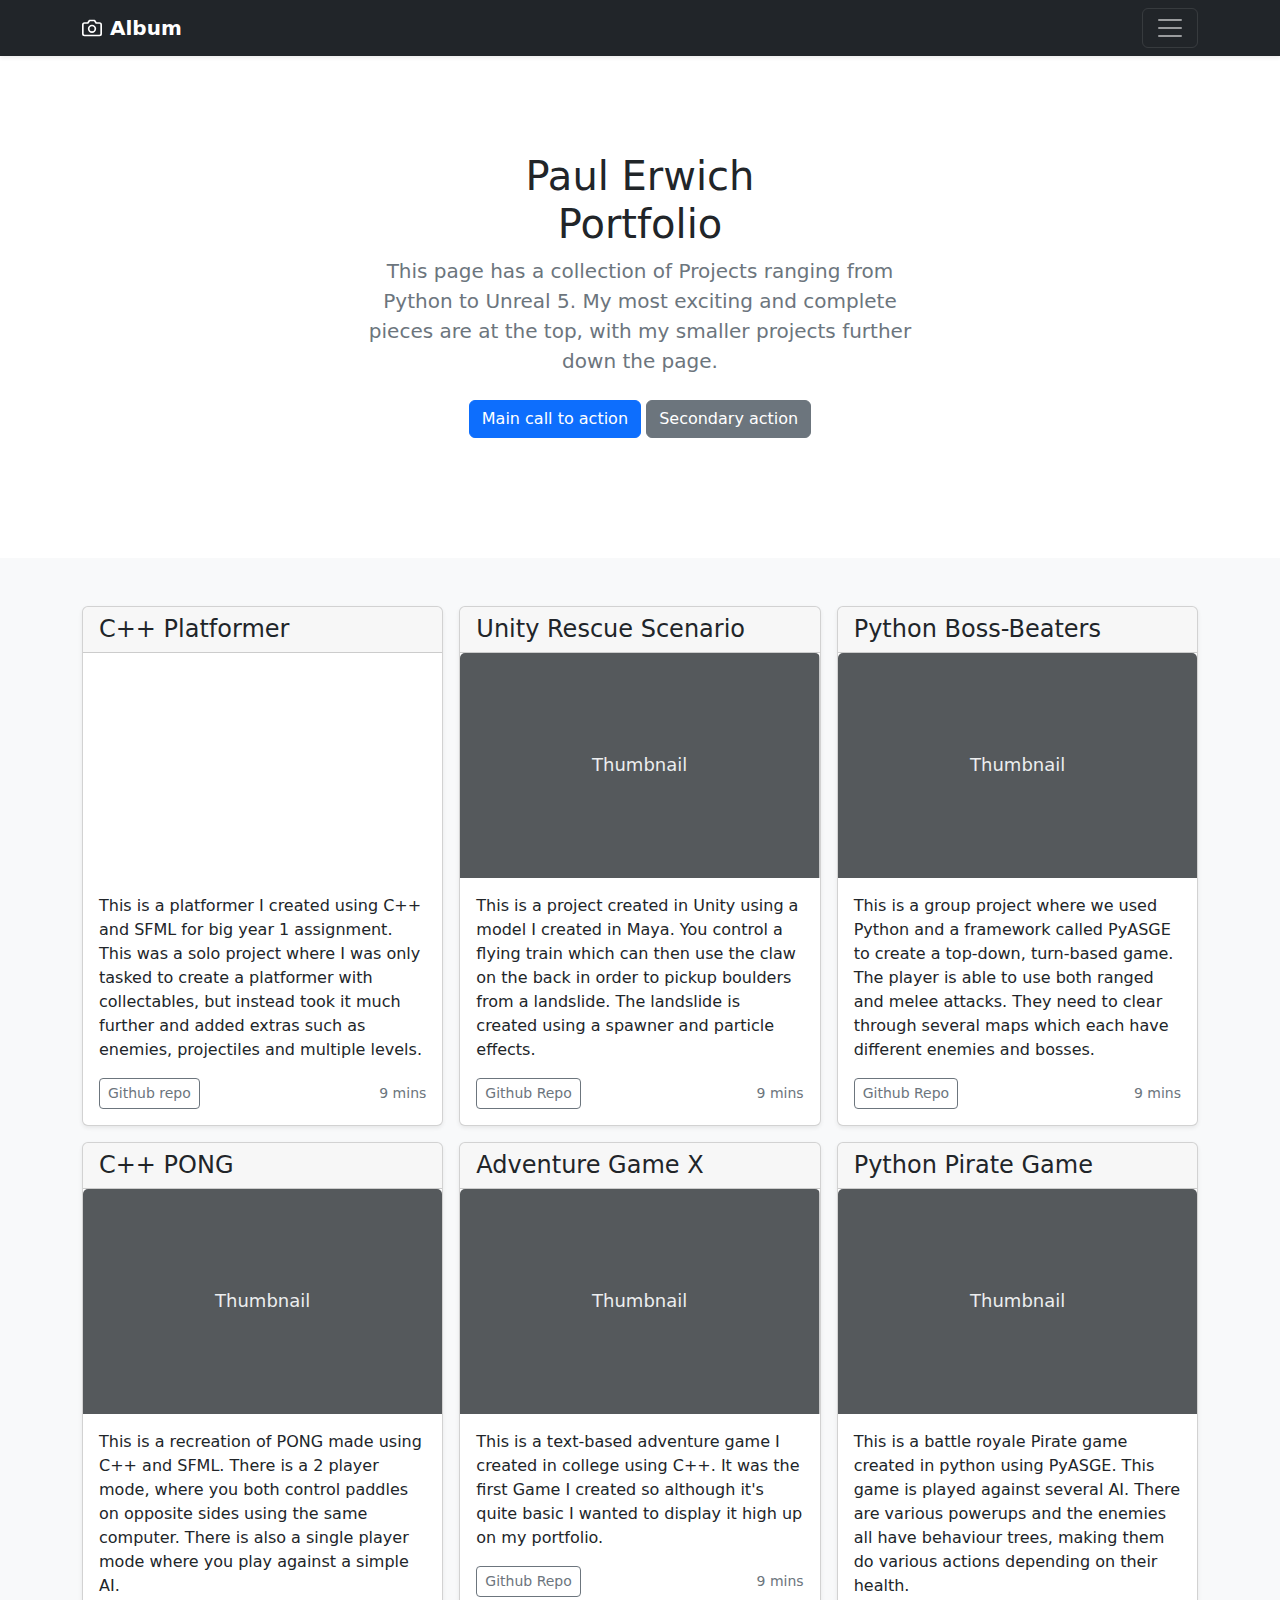
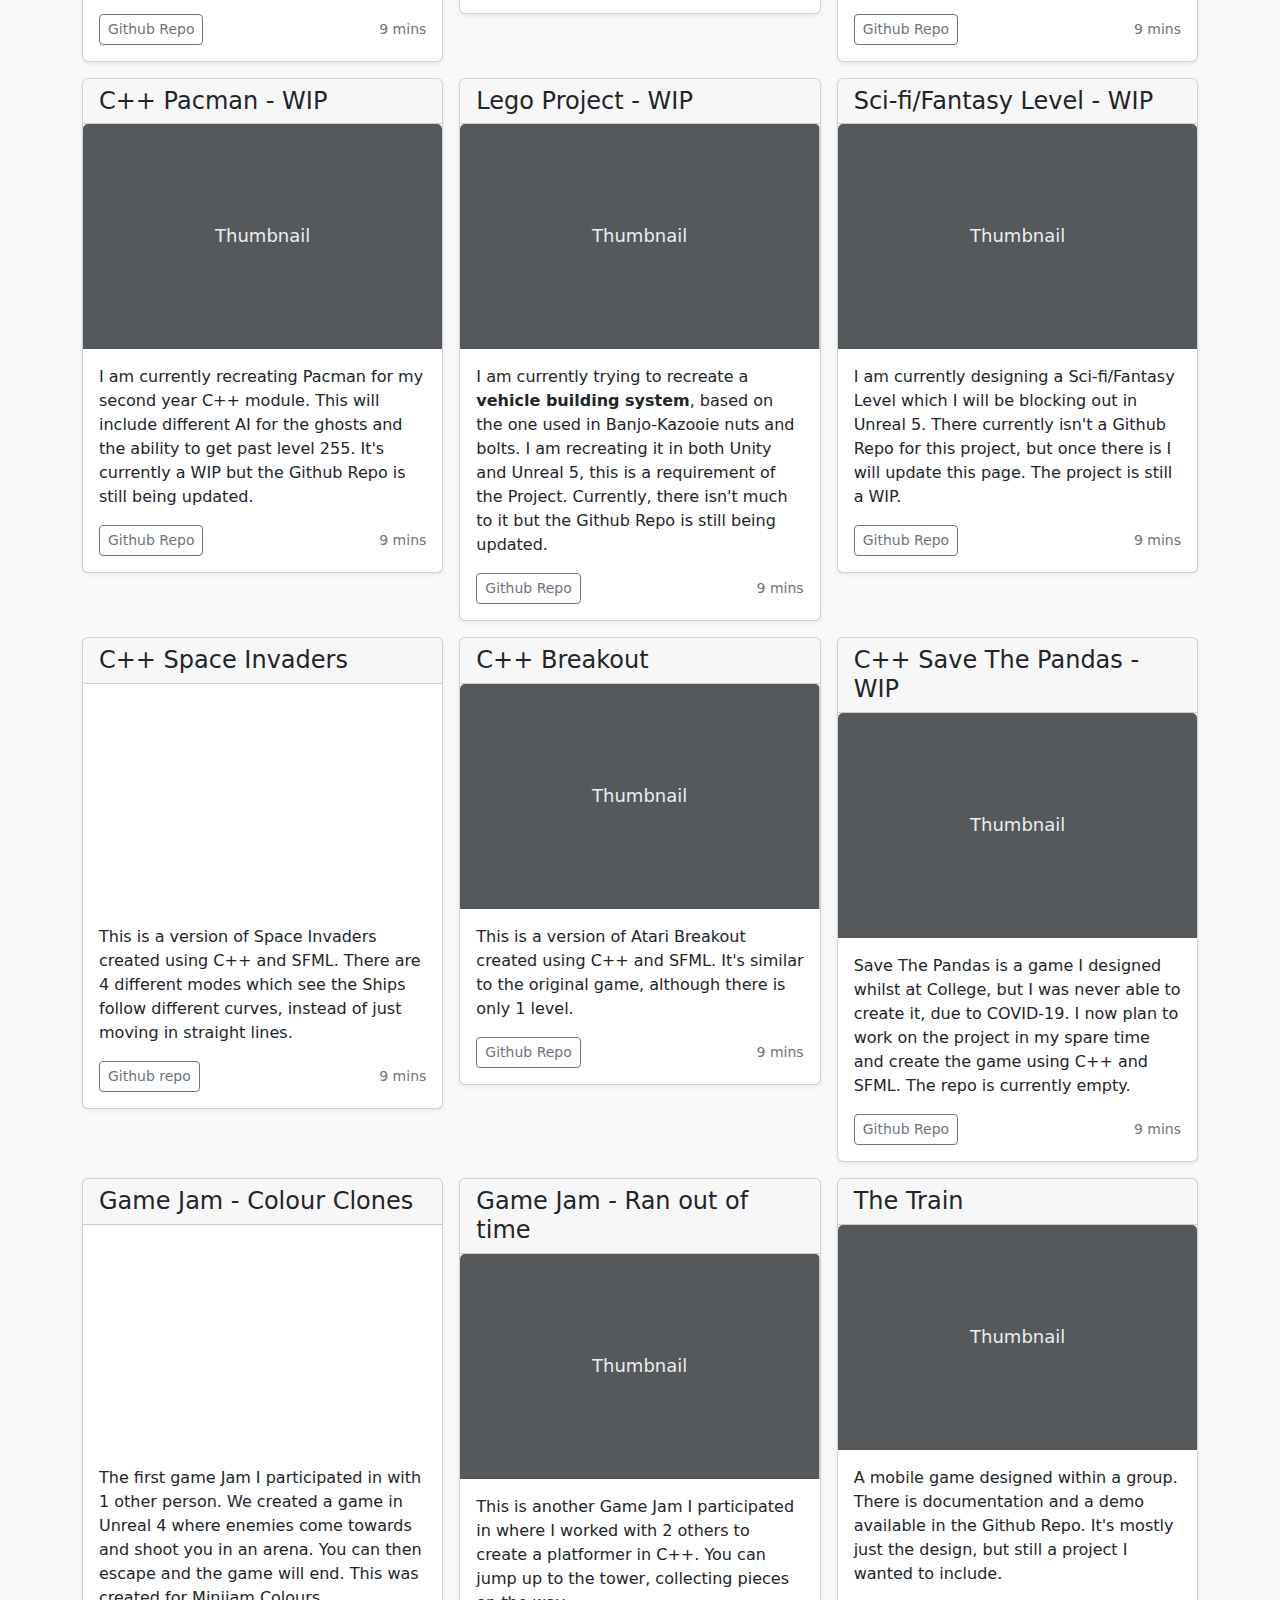
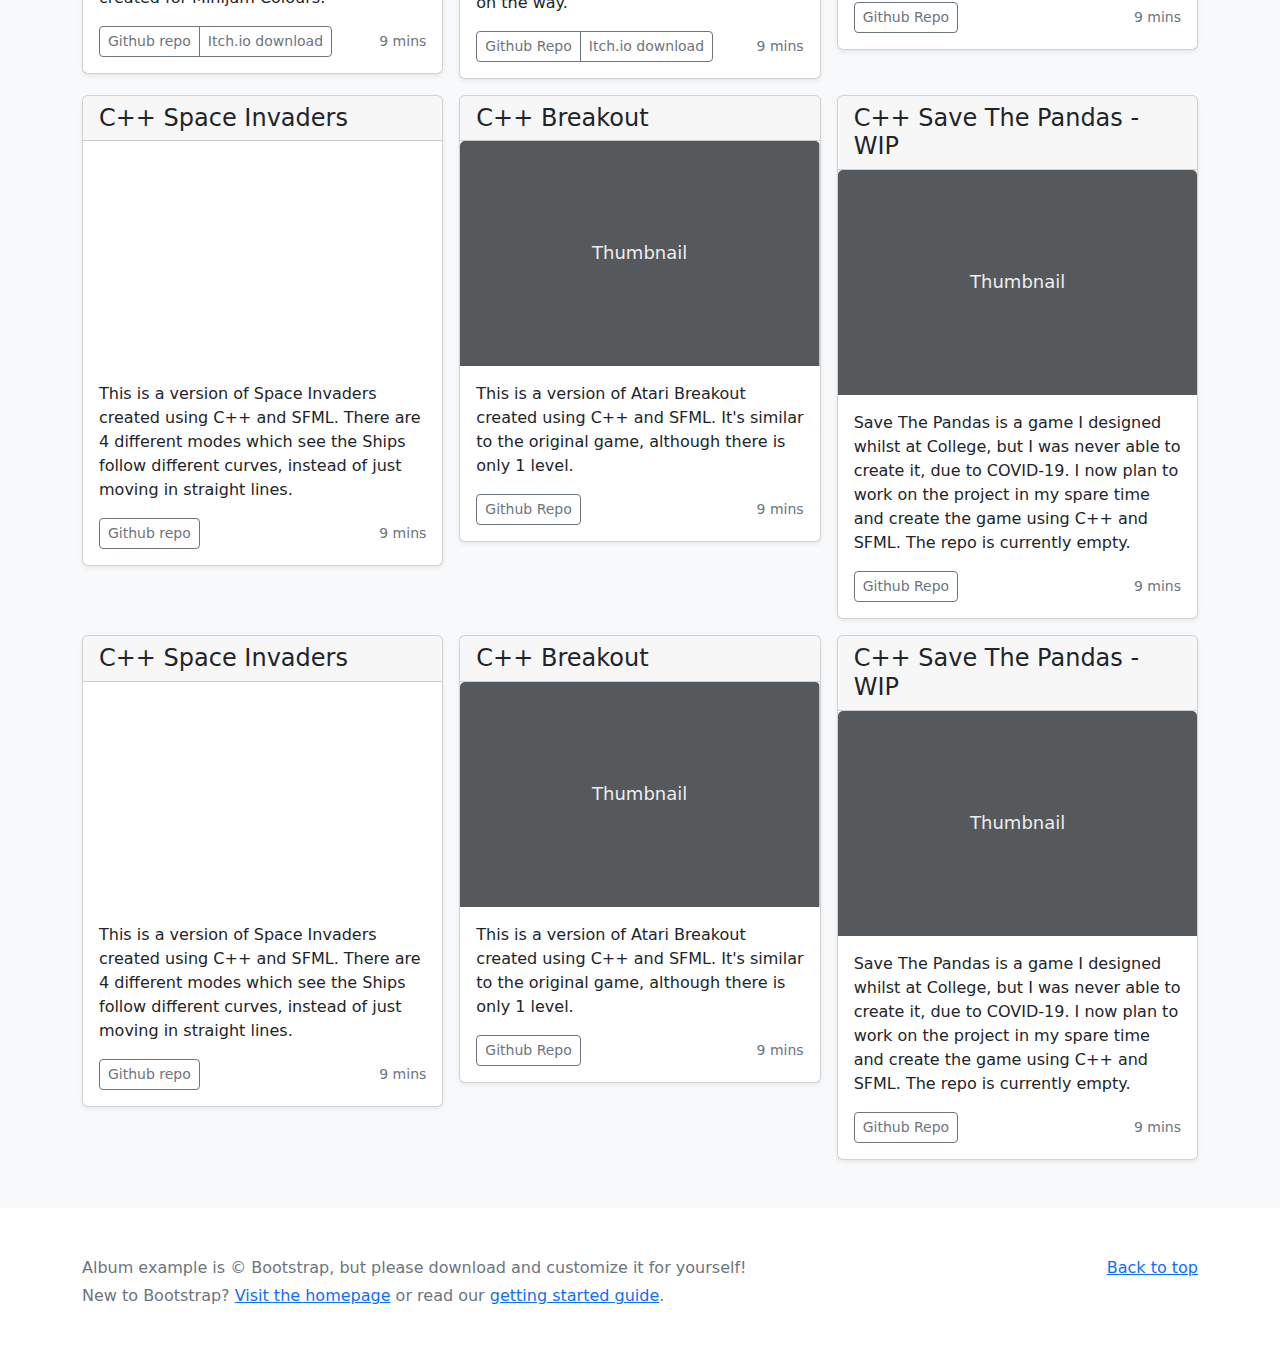
==== index.html @ f7e5f098 "few changes" ====
<!doctype html>
<html lang="en">
  <head>
    <meta charset="utf-8">
    <meta name="viewport" content="width=device-width, initial-scale=1">
    <meta name="description" content="">
    <meta name="author" content="Mark Otto, Jacob Thornton, and Bootstrap contributors">
    <meta name="generator" content="Hugo 0.104.2">
    <title>Album example · Bootstrap v5.2</title>

    <link rel="canonical" href="https://getbootstrap.com/docs/5.2/examples/album/">

    

    

<link href="assets/dist/css/bootstrap.min.css" rel="stylesheet">

    <style>
      .bd-placeholder-img {
        font-size: 1.125rem;
        text-anchor: middle;
        -webkit-user-select: none;
        -moz-user-select: none;
        user-select: none;
      }

      @media (min-width: 768px) {
        .bd-placeholder-img-lg {
          font-size: 3.5rem;
        }
      }

      .b-example-divider {
        height: 3rem;
        background-color: rgba(0, 0, 0, .1);
        border: solid rgba(0, 0, 0, .15);
        border-width: 1px 0;
        box-shadow: inset 0 .5em 1.5em rgba(0, 0, 0, .1), inset 0 .125em .5em rgba(0, 0, 0, .15);
      }

      .b-example-vr {
        flex-shrink: 0;
        width: 1.5rem;
        height: 100vh;
      }

      .bi {
        vertical-align: -.125em;
        fill: currentColor;
      }

      .nav-scroller {
        position: relative;
        z-index: 2;
        height: 2.75rem;
        overflow-y: hidden;
      }

      .nav-scroller .nav {
        display: flex;
        flex-wrap: nowrap;
        padding-bottom: 1rem;
        margin-top: -1px;
        overflow-x: auto;
        text-align: center;
        white-space: nowrap;
        -webkit-overflow-scrolling: touch;
      }
    </style>

    
  </head>
  <body>
    
<header>
  <div class="collapse bg-dark" id="navbarHeader">
    <div class="container">
      <div class="row">
        <div class="col-sm-8 col-md-7 py-4">
          <h4 class="text-white">About</h4>
          <p class="text-muted">Add some information about the album below, the author, or any other background context. Make it a few sentences long so folks can pick up some informative tidbits. Then, link them off to some social networking sites or contact information.</p>
        </div>
        <div class="col-sm-4 offset-md-1 py-4">
          <h4 class="text-white">Contact</h4>
          <ul class="list-unstyled">
            <li><a href="#" class="text-white">Follow on Twitter</a></li>
            <li><a href="#" class="text-white">Like on Facebook</a></li>
            <li><a href="#" class="text-white">Email me</a></li>
          </ul>
        </div>
      </div>
    </div>
  </div>
  <div class="navbar navbar-dark bg-dark shadow-sm">
    <div class="container">
      <a href="#" class="navbar-brand d-flex align-items-center">
        <svg xmlns="http://www.w3.org/2000/svg" width="20" height="20" fill="none" stroke="currentColor" stroke-linecap="round" stroke-linejoin="round" stroke-width="2" aria-hidden="true" class="me-2" viewBox="0 0 24 24"><path d="M23 19a2 2 0 0 1-2 2H3a2 2 0 0 1-2-2V8a2 2 0 0 1 2-2h4l2-3h6l2 3h4a2 2 0 0 1 2 2z"/><circle cx="12" cy="13" r="4"/></svg>
        <strong>Album</strong>
      </a>
      <button class="navbar-toggler" type="button" data-bs-toggle="collapse" data-bs-target="#navbarHeader" aria-controls="navbarHeader" aria-expanded="false" aria-label="Toggle navigation">
        <span class="navbar-toggler-icon"></span>
      </button>
    </div>
  </div>
</header>

<main>

  <section class="py-5 text-center container">
    <div class="row py-lg-5">
      <div class="col-lg-6 col-md-8 mx-auto">
        <h1 class="fw-light">Paul Erwich<br>Portfolio</h1>
        <p class="lead text-muted">This page has a collection of Projects ranging from Python to Unreal 5. My most exciting and complete pieces are at the top, with
        my smaller projects further down the page.</p>
        <p>
          <a href="#" class="btn btn-primary my-2">Main call to action</a>
          <a href="#" class="btn btn-secondary my-2">Secondary action</a>
        </p>
      </div>
    </div>
  </section>

  <div class="album py-5 bg-light">
    <div class="container">

      <div class="row row-cols-1 row-cols-sm-2 row-cols-md-3 g-3">
        <div class="col">
          <div class="card shadow-sm">
            <h4 class="card-header">C++ Platformer</h4>
            <iframe width="100%" height="225" src="https://www.youtube.com/embed/55ntpxa08NM" allow="accelerometer; autoplay; encrypted-media; gyroscope; picture-in-picture" allowfullscreen></iframe>
            <!--<svg class="bd-placeholder-img card-img-top" width="100%" height="225" xmlns="http://www.w3.org/2000/svg" role="img" aria-label="Placeholder: Thumbnail" preserveAspectRatio="xMidYMid slice" focusable="false"><title>Placeholder</title><rect width="100%" height="100%" fill="#55595c"/><text x="50%" y="50%" fill="#eceeef" dy=".3em">Thumbnail</text></svg>-->

            <div class="card-body">

              <p class="card-text">This is a platformer I created using C++ and SFML for big year 1 assignment. This was a solo project where I was only tasked to create a platformer with collectables, but instead took it much further and
              added extras such as enemies, projectiles and multiple levels.</p>
              <div class="d-flex justify-content-between align-items-center">
                <div class="btn-group">
                  <button type="button" onclick="window.open('https://github.com/UWEGames-GiC/platformer-21-22-PaulErwich')"
                          class="btn btn-sm btn-outline-secondary">Github repo</button>
                  <!--<button type="button" class="btn btn-sm btn-outline-secondary"></button>-->
                </div>
                <small class="text-muted">9 mins</small>
              </div>
            </div>
          </div>
        </div>
        <div class="col">
          <div class="card shadow-sm">
            <h4 class="card-header">Unity Rescue Scenario</h4>
            <svg class="bd-placeholder-img card-img-top" width="100%" height="225" xmlns="http://www.w3.org/2000/svg" role="img" aria-label="Placeholder: Thumbnail" preserveAspectRatio="xMidYMid slice" focusable="false"><title>Placeholder</title><rect width="100%" height="100%" fill="#55595c"/><text x="50%" y="50%" fill="#eceeef" dy=".3em">Thumbnail</text></svg>

            <div class="card-body">
              <p class="card-text">This is a project created in Unity using a model I created in Maya. You control a flying train which can then
              use the claw on the back in order to pickup boulders from a landslide. The landslide is created using a spawner and particle effects.</p>
              <div class="d-flex justify-content-between align-items-center">
                <div class="btn-group">
                  <button type="button" onclick="window.open('https://github.com/PaulErwich/3d_env_game')"
                          class="btn btn-sm btn-outline-secondary">Github Repo</button>
                </div>
                <small class="text-muted">9 mins</small>
              </div>
            </div>
          </div>
        </div>
        <div class="col">
          <div class="card shadow-sm">
            <h4 class="card-header">Python Boss-Beaters</h4>
            <svg class="bd-placeholder-img card-img-top" width="100%" height="225" xmlns="http://www.w3.org/2000/svg" role="img" aria-label="Placeholder: Thumbnail" preserveAspectRatio="xMidYMid slice" focusable="false"><title>Placeholder</title><rect width="100%" height="100%" fill="#55595c"/><text x="50%" y="50%" fill="#eceeef" dy=".3em">Thumbnail</text></svg>

            <div class="card-body">
              <p class="card-text">This is a group project where we used Python and a framework called PyASGE to create a top-down, turn-based game.
              The player is able to use both ranged and melee attacks. They need to clear through several maps which each have different enemies and bosses.</p>
              <div class="d-flex justify-content-between align-items-center">
                <div class="btn-group">
                  <button type="button" onclick="window.open('https://github.com/LuryannC/Boss_Beater')"
                          class="btn btn-sm btn-outline-secondary">Github Repo</button>
                </div>
                <small class="text-muted">9 mins</small>
              </div>
            </div>
          </div>
        </div>

        <div class="col">
          <div class="card shadow-sm">
            <h4 class="card-header">C++ PONG</h4>
            <svg class="bd-placeholder-img card-img-top" width="100%" height="225" xmlns="http://www.w3.org/2000/svg" role="img" aria-label="Placeholder: Thumbnail" preserveAspectRatio="xMidYMid slice" focusable="false"><title>Placeholder</title><rect width="100%" height="100%" fill="#55595c"/><text x="50%" y="50%" fill="#eceeef" dy=".3em">Thumbnail</text></svg>

            <div class="card-body">
              <p class="card-text">This is a recreation of PONG made using C++ and SFML. There is a 2 player mode, where you both control paddles on opposite
              sides using the same computer. There is also a single player mode where you play against a simple AI.</p>
              <div class="d-flex justify-content-between align-items-center">
                <div class="btn-group">
                  <button type="button" onclick="window.open('https://github.com/UWEGames-GiC/pong-21-22-PaulErwich')"
                          class="btn btn-sm btn-outline-secondary">Github Repo</button>
                </div>
                <small class="text-muted">9 mins</small>
              </div>
            </div>
          </div>
        </div>
        <div class="col">
          <div class="card shadow-sm">
            <h4 class="card-header">Adventure Game X</h4>
            <svg class="bd-placeholder-img card-img-top" width="100%" height="225" xmlns="http://www.w3.org/2000/svg" role="img" aria-label="Placeholder: Thumbnail" preserveAspectRatio="xMidYMid slice" focusable="false"><title>Placeholder</title><rect width="100%" height="100%" fill="#55595c"/><text x="50%" y="50%" fill="#eceeef" dy=".3em">Thumbnail</text></svg>

            <div class="card-body">
              <p class="card-text">This is a text-based adventure game I created in college using C++. It was the first Game I created so although it's quite basic I wanted to
              display it high up on my portfolio.</p>
              <div class="d-flex justify-content-between align-items-center">
                <div class="btn-group">
                  <button type="button" onclick="window.open('https://github.com/PaulErwich/AdventureGameX')"
                          class="btn btn-sm btn-outline-secondary">Github Repo</button>
                </div>
                <small class="text-muted">9 mins</small>
              </div>
            </div>
          </div>
        </div>
        <div class="col">
          <div class="card shadow-sm">
            <h4 class="card-header">Python Pirate Game</h4>
            <svg class="bd-placeholder-img card-img-top" width="100%" height="225" xmlns="http://www.w3.org/2000/svg" role="img" aria-label="Placeholder: Thumbnail" preserveAspectRatio="xMidYMid slice" focusable="false"><title>Placeholder</title><rect width="100%" height="100%" fill="#55595c"/><text x="50%" y="50%" fill="#eceeef" dy=".3em">Thumbnail</text></svg>

            <div class="card-body">
              <p class="card-text">This is a battle royale Pirate game created in python using PyASGE. This game is played against several AI.
              There are various powerups and the enemies all have behaviour trees, making them do various actions depending on their health.</p>
              <div class="d-flex justify-content-between align-items-center">
                <div class="btn-group">
                  <button type="button" onclick="window.open('https://github.com/UWEGames-GT101/worksheet-3-PaulErwich')"
                          class="btn btn-sm btn-outline-secondary">Github Repo</button>
                </div>
                <small class="text-muted">9 mins</small>
              </div>
            </div>
          </div>
        </div>

        <div class="col">
          <div class="card shadow-sm">
            <h4 class="card-header">C++ Pacman - WIP</h4>
            <svg class="bd-placeholder-img card-img-top" width="100%" height="225" xmlns="http://www.w3.org/2000/svg" role="img" aria-label="Placeholder: Thumbnail" preserveAspectRatio="xMidYMid slice" focusable="false"><title>Placeholder</title><rect width="100%" height="100%" fill="#55595c"/><text x="50%" y="50%" fill="#eceeef" dy=".3em">Thumbnail</text></svg>

            <div class="card-body">
              <p class="card-text">I am currently recreating Pacman for my second year C++ module. This will include different AI for the ghosts
                and the ability to get past level 255. It's currently a WIP but the Github Repo is still being updated.</p>
              <div class="d-flex justify-content-between align-items-center">
                <div class="btn-group">
                  <button type="button" onclick="window.open('https://github.com/UWEGames-GiC2/mgic-pacman-22-23-PaulErwich')"
                          class="btn btn-sm btn-outline-secondary">Github Repo</button>
                </div>
                <small class="text-muted">9 mins</small>
              </div>
            </div>
          </div>
        </div>
        <div class="col">
          <div class="card shadow-sm">
            <h4 class="card-header">Lego Project - WIP</h4>
            <svg class="bd-placeholder-img card-img-top" width="100%" height="225" xmlns="http://www.w3.org/2000/svg" role="img" aria-label="Placeholder: Thumbnail" preserveAspectRatio="xMidYMid slice" focusable="false"><title>Placeholder</title><rect width="100%" height="100%" fill="#55595c"/><text x="50%" y="50%" fill="#eceeef" dy=".3em">Thumbnail</text></svg>

            <div class="card-body">
              <p class="card-text">I am currently trying to recreate a <b>vehicle building system</b>, based on the one used in Banjo-Kazooie nuts and bolts.
              I am recreating it in both Unity and Unreal 5, this is a requirement of the Project. Currently, there isn't much to it but the Github Repo is
              still being updated.</p>
              <div class="d-flex justify-content-between align-items-center">
                <div class="btn-group">
                  <button type="button" onclick="window.open('https://github.com/PaulErwich/LegoProject')"
                          class="btn btn-sm btn-outline-secondary">Github Repo</button>
                </div>
                <small class="text-muted">9 mins</small>
              </div>
            </div>
          </div>
        </div>
        <div class="col">
          <div class="card shadow-sm">
            <h4 class="card-header">Sci-fi/Fantasy Level - WIP</h4>
            <svg class="bd-placeholder-img card-img-top" width="100%" height="225" xmlns="http://www.w3.org/2000/svg" role="img" aria-label="Placeholder: Thumbnail" preserveAspectRatio="xMidYMid slice" focusable="false"><title>Placeholder</title><rect width="100%" height="100%" fill="#55595c"/><text x="50%" y="50%" fill="#eceeef" dy=".3em">Thumbnail</text></svg>

            <div class="card-body">
              <p class="card-text">I am currently designing a Sci-fi/Fantasy Level which I will be blocking out in Unreal 5. There currently isn't a
              Github Repo for this project, but once there is I will update this page. The project is still a WIP.</p>
              <div class="d-flex justify-content-between align-items-center">
                <div class="btn-group">
                  <button type="button" onclick="window.open()"
                          class="btn btn-sm btn-outline-secondary">Github Repo</button>
                </div>
                <small class="text-muted">9 mins</small>
              </div>
            </div>
          </div>
        </div>
        <div class="col">
          <div class="card shadow-sm">
            <h4 class="card-header">C++ Space Invaders</h4>
            <iframe width="100%" height="225" src="https://www.youtube.com/embed/55ntpxa08NM" allow="accelerometer; autoplay; encrypted-media; gyroscope; picture-in-picture" allowfullscreen></iframe>
            <!--<svg class="bd-placeholder-img card-img-top" width="100%" height="225" xmlns="http://www.w3.org/2000/svg" role="img" aria-label="Placeholder: Thumbnail" preserveAspectRatio="xMidYMid slice" focusable="false"><title>Placeholder</title><rect width="100%" height="100%" fill="#55595c"/><text x="50%" y="50%" fill="#eceeef" dy=".3em">Thumbnail</text></svg>-->

            <div class="card-body">
              <p class="card-text">This is a version of Space Invaders created using C++ and SFML. There are 4 different modes which see the Ships
              follow different curves, instead of just moving in straight lines.</p>
              <div class="d-flex justify-content-between align-items-center">
                <div class="btn-group">
                  <button type="button" onclick="window.open('https://github.com/UWEGames-GiC/space-invaders-21-22-PaulErwich')"
                          class="btn btn-sm btn-outline-secondary">Github repo</button>
                  <!--<button type="button" class="btn btn-sm btn-outline-secondary"></button>-->
                </div>
                <small class="text-muted">9 mins</small>
              </div>
            </div>
          </div>
        </div>
        <div class="col">
          <div class="card shadow-sm">
            <h4 class="card-header">C++ Breakout</h4>
            <svg class="bd-placeholder-img card-img-top" width="100%" height="225" xmlns="http://www.w3.org/2000/svg" role="img" aria-label="Placeholder: Thumbnail" preserveAspectRatio="xMidYMid slice" focusable="false"><title>Placeholder</title><rect width="100%" height="100%" fill="#55595c"/><text x="50%" y="50%" fill="#eceeef" dy=".3em">Thumbnail</text></svg>

            <div class="card-body">
              <p class="card-text">This is a version of Atari Breakout created using C++ and SFML. It's similar to the original game, although there
              is only 1 level.</p>
              <div class="d-flex justify-content-between align-items-center">
                <div class="btn-group">
                  <button type="button" onclick="window.open('https://github.com/UWEGames-GiC/breakout-21-22-PaulErwich')"
                          class="btn btn-sm btn-outline-secondary">Github Repo</button>
                </div>
                <small class="text-muted">9 mins</small>
              </div>
            </div>
          </div>
        </div>
        <div class="col">
          <div class="card shadow-sm">
            <h4 class="card-header">C++ Save The Pandas - WIP</h4>
            <svg class="bd-placeholder-img card-img-top" width="100%" height="225" xmlns="http://www.w3.org/2000/svg" role="img" aria-label="Placeholder: Thumbnail" preserveAspectRatio="xMidYMid slice" focusable="false"><title>Placeholder</title><rect width="100%" height="100%" fill="#55595c"/><text x="50%" y="50%" fill="#eceeef" dy=".3em">Thumbnail</text></svg>

            <div class="card-body">
              <p class="card-text">Save The Pandas is a game I designed whilst at College, but I was never able to create it, due to COVID-19.
              I now plan to work on the project in my spare time and create the game using C++ and SFML. The repo is currently empty.</p>
              <div class="d-flex justify-content-between align-items-center">
                <div class="btn-group">
                  <button type="button" onclick="window.open('https://github.com/PaulErwich/Save-The-Pandas')"
                          class="btn btn-sm btn-outline-secondary">Github Repo</button>
                </div>
                <small class="text-muted">9 mins</small>
              </div>
            </div>
          </div>
        </div>

        <div class="col">
          <div class="card shadow-sm">
            <h4 class="card-header">Game Jam - Colour Clones</h4>
            <iframe width="100%" height="225" src="https://www.youtube.com/embed/55ntpxa08NM" allow="accelerometer; autoplay; encrypted-media; gyroscope; picture-in-picture" allowfullscreen></iframe>
            <!--<svg class="bd-placeholder-img card-img-top" width="100%" height="225" xmlns="http://www.w3.org/2000/svg" role="img" aria-label="Placeholder: Thumbnail" preserveAspectRatio="xMidYMid slice" focusable="false"><title>Placeholder</title><rect width="100%" height="100%" fill="#55595c"/><text x="50%" y="50%" fill="#eceeef" dy=".3em">Thumbnail</text></svg>-->

            <div class="card-body">
              <p class="card-text">The first game Jam I participated in with 1 other person. We created a game in Unreal 4
              where enemies come towards and shoot you in an arena. You can then escape and the game will end. This was created
              for Minijam Colours.</p>
              <div class="d-flex justify-content-between align-items-center">
                <div class="btn-group">
                  <button type="button" onclick="window.open('https://github.com/scottknapp1/colours')"
                          class="btn btn-sm btn-outline-secondary">Github repo</button>
                  <button type="button" onclick="window.open('https://scottknapp.itch.io/colourclone')"
                          class="btn btn-sm btn-outline-secondary">Itch.io download</button>
                  <!--<button type="button" class="btn btn-sm btn-outline-secondary"></button>-->
                </div>
                <small class="text-muted">9 mins</small>
              </div>
            </div>
          </div>
        </div>
        <div class="col">
          <div class="card shadow-sm">
            <h4 class="card-header">Game Jam - Ran out of time</h4>
            <svg class="bd-placeholder-img card-img-top" width="100%" height="225" xmlns="http://www.w3.org/2000/svg" role="img" aria-label="Placeholder: Thumbnail" preserveAspectRatio="xMidYMid slice" focusable="false"><title>Placeholder</title><rect width="100%" height="100%" fill="#55595c"/><text x="50%" y="50%" fill="#eceeef" dy=".3em">Thumbnail</text></svg>

            <div class="card-body">
              <p class="card-text">This is another Game Jam I participated in where I worked with 2 others to create a platformer
              in C++. You can jump up to the tower, collecting pieces on the way.</p>
              <div class="d-flex justify-content-between align-items-center">
                <div class="btn-group">
                  <button type="button" onclick="window.open('https://github.com/UWEGames-GiC/breakout-21-22-PaulErwich')"
                          class="btn btn-sm btn-outline-secondary">Github Repo</button>
                  <button type="button" onclick="window.open('https://paul-erwich.itch.io/ran-out-of-time')"
                          class="btn btn-sm btn-outline-secondary">Itch.io download</button>
                </div>
                <small class="text-muted">9 mins</small>
              </div>
            </div>
          </div>
        </div>
        <div class="col">
          <div class="card shadow-sm">
            <h4 class="card-header">The Train</h4>
            <svg class="bd-placeholder-img card-img-top" width="100%" height="225" xmlns="http://www.w3.org/2000/svg" role="img" aria-label="Placeholder: Thumbnail" preserveAspectRatio="xMidYMid slice" focusable="false"><title>Placeholder</title><rect width="100%" height="100%" fill="#55595c"/><text x="50%" y="50%" fill="#eceeef" dy=".3em">Thumbnail</text></svg>

            <div class="card-body">
              <p class="card-text">A mobile game designed within a group. There is documentation and a demo available in the Github Repo.
              It's mostly just the design, but still a project I wanted to include.</p>
              <div class="d-flex justify-content-between align-items-center">
                <div class="btn-group">
                  <button type="button" onclick="window.open('https://github.com/PaulErwich/Save-The-Pandas')"
                          class="btn btn-sm btn-outline-secondary">Github Repo</button>
                </div>
                <small class="text-muted">9 mins</small>
              </div>
            </div>
          </div>
        </div>

        <div class="col">
          <div class="card shadow-sm">
            <h4 class="card-header">C++ Space Invaders</h4>
            <iframe width="100%" height="225" src="https://www.youtube.com/embed/55ntpxa08NM" allow="accelerometer; autoplay; encrypted-media; gyroscope; picture-in-picture" allowfullscreen></iframe>
            <!--<svg class="bd-placeholder-img card-img-top" width="100%" height="225" xmlns="http://www.w3.org/2000/svg" role="img" aria-label="Placeholder: Thumbnail" preserveAspectRatio="xMidYMid slice" focusable="false"><title>Placeholder</title><rect width="100%" height="100%" fill="#55595c"/><text x="50%" y="50%" fill="#eceeef" dy=".3em">Thumbnail</text></svg>-->

            <div class="card-body">
              <p class="card-text">This is a version of Space Invaders created using C++ and SFML. There are 4 different modes which see the Ships
                follow different curves, instead of just moving in straight lines.</p>
              <div class="d-flex justify-content-between align-items-center">
                <div class="btn-group">
                  <button type="button" onclick="window.open('https://github.com/UWEGames-GiC/space-invaders-21-22-PaulErwich')"
                          class="btn btn-sm btn-outline-secondary">Github repo</button>
                  <!--<button type="button" class="btn btn-sm btn-outline-secondary"></button>-->
                </div>
                <small class="text-muted">9 mins</small>
              </div>
            </div>
          </div>
        </div>
        <div class="col">
          <div class="card shadow-sm">
            <h4 class="card-header">C++ Breakout</h4>
            <svg class="bd-placeholder-img card-img-top" width="100%" height="225" xmlns="http://www.w3.org/2000/svg" role="img" aria-label="Placeholder: Thumbnail" preserveAspectRatio="xMidYMid slice" focusable="false"><title>Placeholder</title><rect width="100%" height="100%" fill="#55595c"/><text x="50%" y="50%" fill="#eceeef" dy=".3em">Thumbnail</text></svg>

            <div class="card-body">
              <p class="card-text">This is a version of Atari Breakout created using C++ and SFML. It's similar to the original game, although there
                is only 1 level.</p>
              <div class="d-flex justify-content-between align-items-center">
                <div class="btn-group">
                  <button type="button" onclick="window.open('https://github.com/UWEGames-GiC/breakout-21-22-PaulErwich')"
                          class="btn btn-sm btn-outline-secondary">Github Repo</button>
                </div>
                <small class="text-muted">9 mins</small>
              </div>
            </div>
          </div>
        </div>
        <div class="col">
          <div class="card shadow-sm">
            <h4 class="card-header">C++ Save The Pandas - WIP</h4>
            <svg class="bd-placeholder-img card-img-top" width="100%" height="225" xmlns="http://www.w3.org/2000/svg" role="img" aria-label="Placeholder: Thumbnail" preserveAspectRatio="xMidYMid slice" focusable="false"><title>Placeholder</title><rect width="100%" height="100%" fill="#55595c"/><text x="50%" y="50%" fill="#eceeef" dy=".3em">Thumbnail</text></svg>

            <div class="card-body">
              <p class="card-text">Save The Pandas is a game I designed whilst at College, but I was never able to create it, due to COVID-19.
                I now plan to work on the project in my spare time and create the game using C++ and SFML. The repo is currently empty.</p>
              <div class="d-flex justify-content-between align-items-center">
                <div class="btn-group">
                  <button type="button" onclick="window.open('https://github.com/PaulErwich/Save-The-Pandas')"
                          class="btn btn-sm btn-outline-secondary">Github Repo</button>
                </div>
                <small class="text-muted">9 mins</small>
              </div>
            </div>
          </div>
        </div>

        <div class="col">
          <div class="card shadow-sm">
            <h4 class="card-header">C++ Space Invaders</h4>
            <iframe width="100%" height="225" src="https://www.youtube.com/embed/55ntpxa08NM" allow="accelerometer; autoplay; encrypted-media; gyroscope; picture-in-picture" allowfullscreen></iframe>
            <!--<svg class="bd-placeholder-img card-img-top" width="100%" height="225" xmlns="http://www.w3.org/2000/svg" role="img" aria-label="Placeholder: Thumbnail" preserveAspectRatio="xMidYMid slice" focusable="false"><title>Placeholder</title><rect width="100%" height="100%" fill="#55595c"/><text x="50%" y="50%" fill="#eceeef" dy=".3em">Thumbnail</text></svg>-->

            <div class="card-body">
              <p class="card-text">This is a version of Space Invaders created using C++ and SFML. There are 4 different modes which see the Ships
                follow different curves, instead of just moving in straight lines.</p>
              <div class="d-flex justify-content-between align-items-center">
                <div class="btn-group">
                  <button type="button" onclick="window.open('https://github.com/UWEGames-GiC/space-invaders-21-22-PaulErwich')"
                          class="btn btn-sm btn-outline-secondary">Github repo</button>
                  <!--<button type="button" class="btn btn-sm btn-outline-secondary"></button>-->
                </div>
                <small class="text-muted">9 mins</small>
              </div>
            </div>
          </div>
        </div>
        <div class="col">
          <div class="card shadow-sm">
            <h4 class="card-header">C++ Breakout</h4>
            <svg class="bd-placeholder-img card-img-top" width="100%" height="225" xmlns="http://www.w3.org/2000/svg" role="img" aria-label="Placeholder: Thumbnail" preserveAspectRatio="xMidYMid slice" focusable="false"><title>Placeholder</title><rect width="100%" height="100%" fill="#55595c"/><text x="50%" y="50%" fill="#eceeef" dy=".3em">Thumbnail</text></svg>

            <div class="card-body">
              <p class="card-text">This is a version of Atari Breakout created using C++ and SFML. It's similar to the original game, although there
                is only 1 level.</p>
              <div class="d-flex justify-content-between align-items-center">
                <div class="btn-group">
                  <button type="button" onclick="window.open('https://github.com/UWEGames-GiC/breakout-21-22-PaulErwich')"
                          class="btn btn-sm btn-outline-secondary">Github Repo</button>
                </div>
                <small class="text-muted">9 mins</small>
              </div>
            </div>
          </div>
        </div>
        <div class="col">
          <div class="card shadow-sm">
            <h4 class="card-header">C++ Save The Pandas - WIP</h4>
            <svg class="bd-placeholder-img card-img-top" width="100%" height="225" xmlns="http://www.w3.org/2000/svg" role="img" aria-label="Placeholder: Thumbnail" preserveAspectRatio="xMidYMid slice" focusable="false"><title>Placeholder</title><rect width="100%" height="100%" fill="#55595c"/><text x="50%" y="50%" fill="#eceeef" dy=".3em">Thumbnail</text></svg>

            <div class="card-body">
              <p class="card-text">Save The Pandas is a game I designed whilst at College, but I was never able to create it, due to COVID-19.
                I now plan to work on the project in my spare time and create the game using C++ and SFML. The repo is currently empty.</p>
              <div class="d-flex justify-content-between align-items-center">
                <div class="btn-group">
                  <button type="button" onclick="window.open('https://github.com/PaulErwich/Save-The-Pandas')"
                          class="btn btn-sm btn-outline-secondary">Github Repo</button>
                </div>
                <small class="text-muted">9 mins</small>
              </div>
            </div>
          </div>
        </div>
      </div>
    </div>
  </div>

</main>

<footer class="text-muted py-5">
  <div class="container">
    <p class="float-end mb-1">
      <a href="#">Back to top</a>
    </p>
    <p class="mb-1">Album example is &copy; Bootstrap, but please download and customize it for yourself!</p>
    <p class="mb-0">New to Bootstrap? <a href="/">Visit the homepage</a> or read our <a href="../getting-started/introduction/">getting started guide</a>.</p>
  </div>
</footer>


    <script src="../assets/dist/js/bootstrap.bundle.min.js"></script>

      
  </body>
</html>
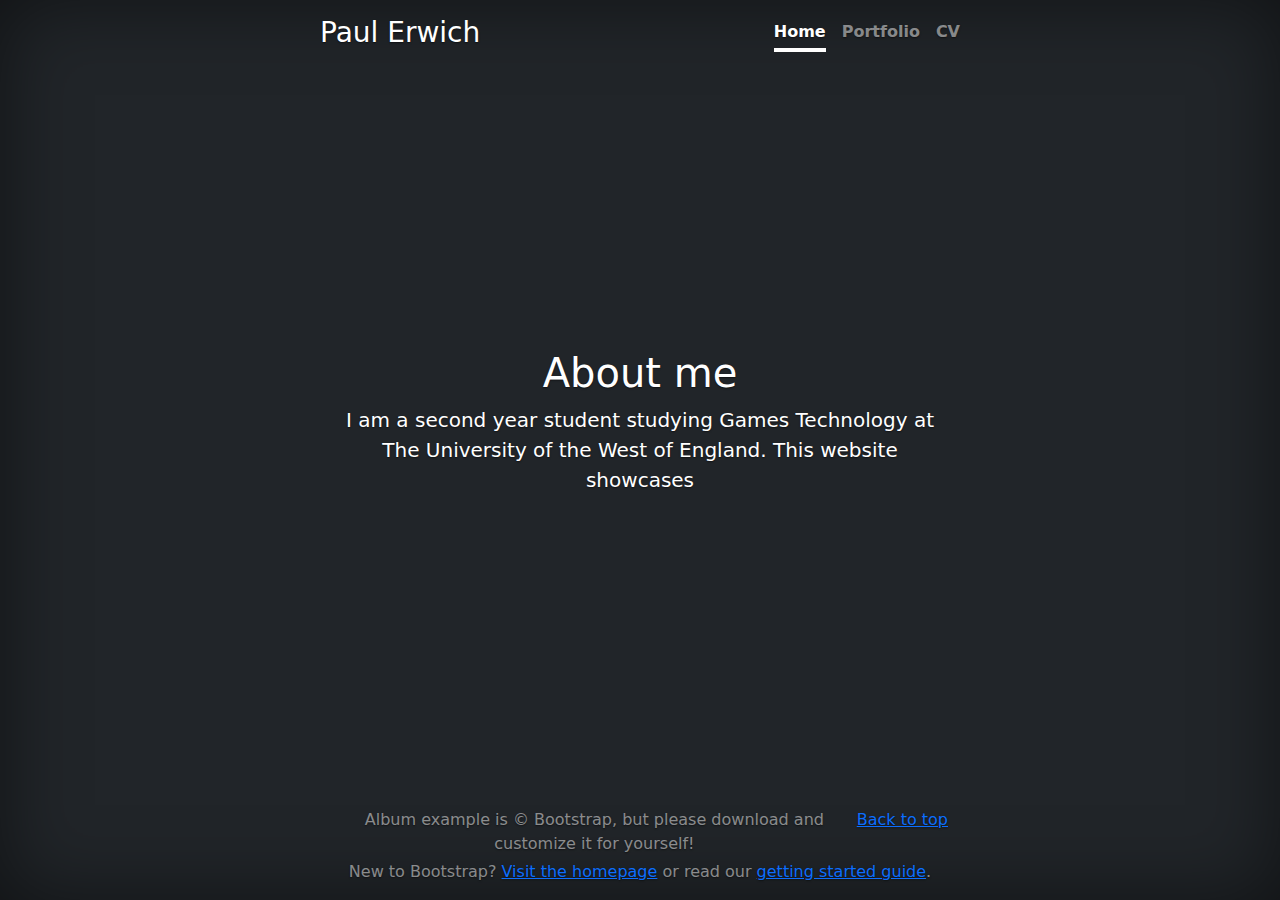
==== commit 1ffb4bcb: "Getting there" ====
--- a/index.html
+++ b/index.html
@@ -1,14 +1,14 @@
 <!doctype html>
-<html lang="en">
+<html lang="en" class="h-100">
   <head>
     <meta charset="utf-8">
     <meta name="viewport" content="width=device-width, initial-scale=1">
     <meta name="description" content="">
     <meta name="author" content="Mark Otto, Jacob Thornton, and Bootstrap contributors">
     <meta name="generator" content="Hugo 0.104.2">
-    <title>Album example · Bootstrap v5.2</title>
+    <title>Cover Template · Bootstrap v5.2</title>
 
-    <link rel="canonical" href="https://getbootstrap.com/docs/5.2/examples/album/">
+    <link rel="canonical" href="https://getbootstrap.com/docs/5.2/examples/cover/">
 
     
 
@@ -70,480 +70,39 @@
     </style>
 
     
+    <!-- Custom styles for this template -->
+    <link href="cover.css" rel="stylesheet">
   </head>
-  <body>
+  <body class="d-flex h-100 text-center text-bg-dark">
     
-<header>
-  <div class="collapse bg-dark" id="navbarHeader">
+<div class="cover-container d-flex w-100 h-100 p-3 mx-auto flex-column">
+  <header class="mb-auto">
+    <div>
+      <h3 class="float-md-start mb-0">Paul Erwich</h3>
+      <nav class="nav nav-masthead justify-content-center float-md-end">
+        <a class="nav-link fw-bold py-1 px-0 active" aria-current="page" href="index.html">Home</a>
+        <a class="nav-link fw-bold py-1 px-0" href="portfolio.html">Portfolio</a>
+        <a class="nav-link fw-bold py-1 px-0" href="CV.html">CV</a>
+      </nav>
+    </div>
+  </header>
+
+  <main class="px-3">
+    <h1>About me</h1>
+    <p class="lead">I am a second year student studying Games Technology at The University of the West
+    of England. This website showcases</p>
+  </main>
+
+  <footer class="mt-auto text-white-50">
     <div class="container">
-      <div class="row">
-        <div class="col-sm-8 col-md-7 py-4">
-          <h4 class="text-white">About</h4>
-          <p class="text-muted">Add some information about the album below, the author, or any other background context. Make it a few sentences long so folks can pick up some informative tidbits. Then, link them off to some social networking sites or contact information.</p>
-        </div>
-        <div class="col-sm-4 offset-md-1 py-4">
-          <h4 class="text-white">Contact</h4>
-          <ul class="list-unstyled">
-            <li><a href="#" class="text-white">Follow on Twitter</a></li>
-            <li><a href="#" class="text-white">Like on Facebook</a></li>
-            <li><a href="#" class="text-white">Email me</a></li>
-          </ul>
-        </div>
-      </div>
+      <p class="float-end mb-1">
+        <a href="#">Back to top</a>
+      </p>
+      <p class="mb-1">Album example is &copy; Bootstrap, but please download and customize it for yourself!</p>
+      <p class="mb-0">New to Bootstrap? <a href="/">Visit the homepage</a> or read our <a href="../getting-started/introduction/">getting started guide</a>.</p>
     </div>
-  </div>
-  <div class="navbar navbar-dark bg-dark shadow-sm">
-    <div class="container">
-      <a href="#" class="navbar-brand d-flex align-items-center">
-        <svg xmlns="http://www.w3.org/2000/svg" width="20" height="20" fill="none" stroke="currentColor" stroke-linecap="round" stroke-linejoin="round" stroke-width="2" aria-hidden="true" class="me-2" viewBox="0 0 24 24"><path d="M23 19a2 2 0 0 1-2 2H3a2 2 0 0 1-2-2V8a2 2 0 0 1 2-2h4l2-3h6l2 3h4a2 2 0 0 1 2 2z"/><circle cx="12" cy="13" r="4"/></svg>
-        <strong>Album</strong>
-      </a>
-      <button class="navbar-toggler" type="button" data-bs-toggle="collapse" data-bs-target="#navbarHeader" aria-controls="navbarHeader" aria-expanded="false" aria-label="Toggle navigation">
-        <span class="navbar-toggler-icon"></span>
-      </button>
-    </div>
-  </div>
-</header>
+  </footer>
+</div>
 
-<main>
-
-  <section class="py-5 text-center container">
-    <div class="row py-lg-5">
-      <div class="col-lg-6 col-md-8 mx-auto">
-        <h1 class="fw-light">Paul Erwich<br>Portfolio</h1>
-        <p class="lead text-muted">This page has a collection of Projects ranging from Python to Unreal 5. My most exciting and complete pieces are at the top, with
-        my smaller projects further down the page.</p>
-        <p>
-          <a href="#" class="btn btn-primary my-2">Main call to action</a>
-          <a href="#" class="btn btn-secondary my-2">Secondary action</a>
-        </p>
-      </div>
-    </div>
-  </section>
-
-  <div class="album py-5 bg-light">
-    <div class="container">
-
-      <div class="row row-cols-1 row-cols-sm-2 row-cols-md-3 g-3">
-        <div class="col">
-          <div class="card shadow-sm">
-            <h4 class="card-header">C++ Platformer</h4>
-            <iframe width="100%" height="225" src="https://www.youtube.com/embed/55ntpxa08NM" allow="accelerometer; autoplay; encrypted-media; gyroscope; picture-in-picture" allowfullscreen></iframe>
-            <!--<svg class="bd-placeholder-img card-img-top" width="100%" height="225" xmlns="http://www.w3.org/2000/svg" role="img" aria-label="Placeholder: Thumbnail" preserveAspectRatio="xMidYMid slice" focusable="false"><title>Placeholder</title><rect width="100%" height="100%" fill="#55595c"/><text x="50%" y="50%" fill="#eceeef" dy=".3em">Thumbnail</text></svg>-->
-
-            <div class="card-body">
-
-              <p class="card-text">This is a platformer I created using C++ and SFML for big year 1 assignment. This was a solo project where I was only tasked to create a platformer with collectables, but instead took it much further and
-              added extras such as enemies, projectiles and multiple levels.</p>
-              <div class="d-flex justify-content-between align-items-center">
-                <div class="btn-group">
-                  <button type="button" onclick="window.open('https://github.com/UWEGames-GiC/platformer-21-22-PaulErwich')"
-                          class="btn btn-sm btn-outline-secondary">Github repo</button>
-                  <!--<button type="button" class="btn btn-sm btn-outline-secondary"></button>-->
-                </div>
-                <small class="text-muted">9 mins</small>
-              </div>
-            </div>
-          </div>
-        </div>
-        <div class="col">
-          <div class="card shadow-sm">
-            <h4 class="card-header">Unity Rescue Scenario</h4>
-            <svg class="bd-placeholder-img card-img-top" width="100%" height="225" xmlns="http://www.w3.org/2000/svg" role="img" aria-label="Placeholder: Thumbnail" preserveAspectRatio="xMidYMid slice" focusable="false"><title>Placeholder</title><rect width="100%" height="100%" fill="#55595c"/><text x="50%" y="50%" fill="#eceeef" dy=".3em">Thumbnail</text></svg>
-
-            <div class="card-body">
-              <p class="card-text">This is a project created in Unity using a model I created in Maya. You control a flying train which can then
-              use the claw on the back in order to pickup boulders from a landslide. The landslide is created using a spawner and particle effects.</p>
-              <div class="d-flex justify-content-between align-items-center">
-                <div class="btn-group">
-                  <button type="button" onclick="window.open('https://github.com/PaulErwich/3d_env_game')"
-                          class="btn btn-sm btn-outline-secondary">Github Repo</button>
-                </div>
-                <small class="text-muted">9 mins</small>
-              </div>
-            </div>
-          </div>
-        </div>
-        <div class="col">
-          <div class="card shadow-sm">
-            <h4 class="card-header">Python Boss-Beaters</h4>
-            <svg class="bd-placeholder-img card-img-top" width="100%" height="225" xmlns="http://www.w3.org/2000/svg" role="img" aria-label="Placeholder: Thumbnail" preserveAspectRatio="xMidYMid slice" focusable="false"><title>Placeholder</title><rect width="100%" height="100%" fill="#55595c"/><text x="50%" y="50%" fill="#eceeef" dy=".3em">Thumbnail</text></svg>
-
-            <div class="card-body">
-              <p class="card-text">This is a group project where we used Python and a framework called PyASGE to create a top-down, turn-based game.
-              The player is able to use both ranged and melee attacks. They need to clear through several maps which each have different enemies and bosses.</p>
-              <div class="d-flex justify-content-between align-items-center">
-                <div class="btn-group">
-                  <button type="button" onclick="window.open('https://github.com/LuryannC/Boss_Beater')"
-                          class="btn btn-sm btn-outline-secondary">Github Repo</button>
-                </div>
-                <small class="text-muted">9 mins</small>
-              </div>
-            </div>
-          </div>
-        </div>
-
-        <div class="col">
-          <div class="card shadow-sm">
-            <h4 class="card-header">C++ PONG</h4>
-            <svg class="bd-placeholder-img card-img-top" width="100%" height="225" xmlns="http://www.w3.org/2000/svg" role="img" aria-label="Placeholder: Thumbnail" preserveAspectRatio="xMidYMid slice" focusable="false"><title>Placeholder</title><rect width="100%" height="100%" fill="#55595c"/><text x="50%" y="50%" fill="#eceeef" dy=".3em">Thumbnail</text></svg>
-
-            <div class="card-body">
-              <p class="card-text">This is a recreation of PONG made using C++ and SFML. There is a 2 player mode, where you both control paddles on opposite
-              sides using the same computer. There is also a single player mode where you play against a simple AI.</p>
-              <div class="d-flex justify-content-between align-items-center">
-                <div class="btn-group">
-                  <button type="button" onclick="window.open('https://github.com/UWEGames-GiC/pong-21-22-PaulErwich')"
-                          class="btn btn-sm btn-outline-secondary">Github Repo</button>
-                </div>
-                <small class="text-muted">9 mins</small>
-              </div>
-            </div>
-          </div>
-        </div>
-        <div class="col">
-          <div class="card shadow-sm">
-            <h4 class="card-header">Adventure Game X</h4>
-            <svg class="bd-placeholder-img card-img-top" width="100%" height="225" xmlns="http://www.w3.org/2000/svg" role="img" aria-label="Placeholder: Thumbnail" preserveAspectRatio="xMidYMid slice" focusable="false"><title>Placeholder</title><rect width="100%" height="100%" fill="#55595c"/><text x="50%" y="50%" fill="#eceeef" dy=".3em">Thumbnail</text></svg>
-
-            <div class="card-body">
-              <p class="card-text">This is a text-based adventure game I created in college using C++. It was the first Game I created so although it's quite basic I wanted to
-              display it high up on my portfolio.</p>
-              <div class="d-flex justify-content-between align-items-center">
-                <div class="btn-group">
-                  <button type="button" onclick="window.open('https://github.com/PaulErwich/AdventureGameX')"
-                          class="btn btn-sm btn-outline-secondary">Github Repo</button>
-                </div>
-                <small class="text-muted">9 mins</small>
-              </div>
-            </div>
-          </div>
-        </div>
-        <div class="col">
-          <div class="card shadow-sm">
-            <h4 class="card-header">Python Pirate Game</h4>
-            <svg class="bd-placeholder-img card-img-top" width="100%" height="225" xmlns="http://www.w3.org/2000/svg" role="img" aria-label="Placeholder: Thumbnail" preserveAspectRatio="xMidYMid slice" focusable="false"><title>Placeholder</title><rect width="100%" height="100%" fill="#55595c"/><text x="50%" y="50%" fill="#eceeef" dy=".3em">Thumbnail</text></svg>
-
-            <div class="card-body">
-              <p class="card-text">This is a battle royale Pirate game created in python using PyASGE. This game is played against several AI.
-              There are various powerups and the enemies all have behaviour trees, making them do various actions depending on their health.</p>
-              <div class="d-flex justify-content-between align-items-center">
-                <div class="btn-group">
-                  <button type="button" onclick="window.open('https://github.com/UWEGames-GT101/worksheet-3-PaulErwich')"
-                          class="btn btn-sm btn-outline-secondary">Github Repo</button>
-                </div>
-                <small class="text-muted">9 mins</small>
-              </div>
-            </div>
-          </div>
-        </div>
-
-        <div class="col">
-          <div class="card shadow-sm">
-            <h4 class="card-header">C++ Pacman - WIP</h4>
-            <svg class="bd-placeholder-img card-img-top" width="100%" height="225" xmlns="http://www.w3.org/2000/svg" role="img" aria-label="Placeholder: Thumbnail" preserveAspectRatio="xMidYMid slice" focusable="false"><title>Placeholder</title><rect width="100%" height="100%" fill="#55595c"/><text x="50%" y="50%" fill="#eceeef" dy=".3em">Thumbnail</text></svg>
-
-            <div class="card-body">
-              <p class="card-text">I am currently recreating Pacman for my second year C++ module. This will include different AI for the ghosts
-                and the ability to get past level 255. It's currently a WIP but the Github Repo is still being updated.</p>
-              <div class="d-flex justify-content-between align-items-center">
-                <div class="btn-group">
-                  <button type="button" onclick="window.open('https://github.com/UWEGames-GiC2/mgic-pacman-22-23-PaulErwich')"
-                          class="btn btn-sm btn-outline-secondary">Github Repo</button>
-                </div>
-                <small class="text-muted">9 mins</small>
-              </div>
-            </div>
-          </div>
-        </div>
-        <div class="col">
-          <div class="card shadow-sm">
-            <h4 class="card-header">Lego Project - WIP</h4>
-            <svg class="bd-placeholder-img card-img-top" width="100%" height="225" xmlns="http://www.w3.org/2000/svg" role="img" aria-label="Placeholder: Thumbnail" preserveAspectRatio="xMidYMid slice" focusable="false"><title>Placeholder</title><rect width="100%" height="100%" fill="#55595c"/><text x="50%" y="50%" fill="#eceeef" dy=".3em">Thumbnail</text></svg>
-
-            <div class="card-body">
-              <p class="card-text">I am currently trying to recreate a <b>vehicle building system</b>, based on the one used in Banjo-Kazooie nuts and bolts.
-              I am recreating it in both Unity and Unreal 5, this is a requirement of the Project. Currently, there isn't much to it but the Github Repo is
-              still being updated.</p>
-              <div class="d-flex justify-content-between align-items-center">
-                <div class="btn-group">
-                  <button type="button" onclick="window.open('https://github.com/PaulErwich/LegoProject')"
-                          class="btn btn-sm btn-outline-secondary">Github Repo</button>
-                </div>
-                <small class="text-muted">9 mins</small>
-              </div>
-            </div>
-          </div>
-        </div>
-        <div class="col">
-          <div class="card shadow-sm">
-            <h4 class="card-header">Sci-fi/Fantasy Level - WIP</h4>
-            <svg class="bd-placeholder-img card-img-top" width="100%" height="225" xmlns="http://www.w3.org/2000/svg" role="img" aria-label="Placeholder: Thumbnail" preserveAspectRatio="xMidYMid slice" focusable="false"><title>Placeholder</title><rect width="100%" height="100%" fill="#55595c"/><text x="50%" y="50%" fill="#eceeef" dy=".3em">Thumbnail</text></svg>
-
-            <div class="card-body">
-              <p class="card-text">I am currently designing a Sci-fi/Fantasy Level which I will be blocking out in Unreal 5. There currently isn't a
-              Github Repo for this project, but once there is I will update this page. The project is still a WIP.</p>
-              <div class="d-flex justify-content-between align-items-center">
-                <div class="btn-group">
-                  <button type="button" onclick="window.open()"
-                          class="btn btn-sm btn-outline-secondary">Github Repo</button>
-                </div>
-                <small class="text-muted">9 mins</small>
-              </div>
-            </div>
-          </div>
-        </div>
-        <div class="col">
-          <div class="card shadow-sm">
-            <h4 class="card-header">C++ Space Invaders</h4>
-            <iframe width="100%" height="225" src="https://www.youtube.com/embed/55ntpxa08NM" allow="accelerometer; autoplay; encrypted-media; gyroscope; picture-in-picture" allowfullscreen></iframe>
-            <!--<svg class="bd-placeholder-img card-img-top" width="100%" height="225" xmlns="http://www.w3.org/2000/svg" role="img" aria-label="Placeholder: Thumbnail" preserveAspectRatio="xMidYMid slice" focusable="false"><title>Placeholder</title><rect width="100%" height="100%" fill="#55595c"/><text x="50%" y="50%" fill="#eceeef" dy=".3em">Thumbnail</text></svg>-->
-
-            <div class="card-body">
-              <p class="card-text">This is a version of Space Invaders created using C++ and SFML. There are 4 different modes which see the Ships
-              follow different curves, instead of just moving in straight lines.</p>
-              <div class="d-flex justify-content-between align-items-center">
-                <div class="btn-group">
-                  <button type="button" onclick="window.open('https://github.com/UWEGames-GiC/space-invaders-21-22-PaulErwich')"
-                          class="btn btn-sm btn-outline-secondary">Github repo</button>
-                  <!--<button type="button" class="btn btn-sm btn-outline-secondary"></button>-->
-                </div>
-                <small class="text-muted">9 mins</small>
-              </div>
-            </div>
-          </div>
-        </div>
-        <div class="col">
-          <div class="card shadow-sm">
-            <h4 class="card-header">C++ Breakout</h4>
-            <svg class="bd-placeholder-img card-img-top" width="100%" height="225" xmlns="http://www.w3.org/2000/svg" role="img" aria-label="Placeholder: Thumbnail" preserveAspectRatio="xMidYMid slice" focusable="false"><title>Placeholder</title><rect width="100%" height="100%" fill="#55595c"/><text x="50%" y="50%" fill="#eceeef" dy=".3em">Thumbnail</text></svg>
-
-            <div class="card-body">
-              <p class="card-text">This is a version of Atari Breakout created using C++ and SFML. It's similar to the original game, although there
-              is only 1 level.</p>
-              <div class="d-flex justify-content-between align-items-center">
-                <div class="btn-group">
-                  <button type="button" onclick="window.open('https://github.com/UWEGames-GiC/breakout-21-22-PaulErwich')"
-                          class="btn btn-sm btn-outline-secondary">Github Repo</button>
-                </div>
-                <small class="text-muted">9 mins</small>
-              </div>
-            </div>
-          </div>
-        </div>
-        <div class="col">
-          <div class="card shadow-sm">
-            <h4 class="card-header">C++ Save The Pandas - WIP</h4>
-            <svg class="bd-placeholder-img card-img-top" width="100%" height="225" xmlns="http://www.w3.org/2000/svg" role="img" aria-label="Placeholder: Thumbnail" preserveAspectRatio="xMidYMid slice" focusable="false"><title>Placeholder</title><rect width="100%" height="100%" fill="#55595c"/><text x="50%" y="50%" fill="#eceeef" dy=".3em">Thumbnail</text></svg>
-
-            <div class="card-body">
-              <p class="card-text">Save The Pandas is a game I designed whilst at College, but I was never able to create it, due to COVID-19.
-              I now plan to work on the project in my spare time and create the game using C++ and SFML. The repo is currently empty.</p>
-              <div class="d-flex justify-content-between align-items-center">
-                <div class="btn-group">
-                  <button type="button" onclick="window.open('https://github.com/PaulErwich/Save-The-Pandas')"
-                          class="btn btn-sm btn-outline-secondary">Github Repo</button>
-                </div>
-                <small class="text-muted">9 mins</small>
-              </div>
-            </div>
-          </div>
-        </div>
-
-        <div class="col">
-          <div class="card shadow-sm">
-            <h4 class="card-header">Game Jam - Colour Clones</h4>
-            <iframe width="100%" height="225" src="https://www.youtube.com/embed/55ntpxa08NM" allow="accelerometer; autoplay; encrypted-media; gyroscope; picture-in-picture" allowfullscreen></iframe>
-            <!--<svg class="bd-placeholder-img card-img-top" width="100%" height="225" xmlns="http://www.w3.org/2000/svg" role="img" aria-label="Placeholder: Thumbnail" preserveAspectRatio="xMidYMid slice" focusable="false"><title>Placeholder</title><rect width="100%" height="100%" fill="#55595c"/><text x="50%" y="50%" fill="#eceeef" dy=".3em">Thumbnail</text></svg>-->
-
-            <div class="card-body">
-              <p class="card-text">The first game Jam I participated in with 1 other person. We created a game in Unreal 4
-              where enemies come towards and shoot you in an arena. You can then escape and the game will end. This was created
-              for Minijam Colours.</p>
-              <div class="d-flex justify-content-between align-items-center">
-                <div class="btn-group">
-                  <button type="button" onclick="window.open('https://github.com/scottknapp1/colours')"
-                          class="btn btn-sm btn-outline-secondary">Github repo</button>
-                  <button type="button" onclick="window.open('https://scottknapp.itch.io/colourclone')"
-                          class="btn btn-sm btn-outline-secondary">Itch.io download</button>
-                  <!--<button type="button" class="btn btn-sm btn-outline-secondary"></button>-->
-                </div>
-                <small class="text-muted">9 mins</small>
-              </div>
-            </div>
-          </div>
-        </div>
-        <div class="col">
-          <div class="card shadow-sm">
-            <h4 class="card-header">Game Jam - Ran out of time</h4>
-            <svg class="bd-placeholder-img card-img-top" width="100%" height="225" xmlns="http://www.w3.org/2000/svg" role="img" aria-label="Placeholder: Thumbnail" preserveAspectRatio="xMidYMid slice" focusable="false"><title>Placeholder</title><rect width="100%" height="100%" fill="#55595c"/><text x="50%" y="50%" fill="#eceeef" dy=".3em">Thumbnail</text></svg>
-
-            <div class="card-body">
-              <p class="card-text">This is another Game Jam I participated in where I worked with 2 others to create a platformer
-              in C++. You can jump up to the tower, collecting pieces on the way.</p>
-              <div class="d-flex justify-content-between align-items-center">
-                <div class="btn-group">
-                  <button type="button" onclick="window.open('https://github.com/UWEGames-GiC/breakout-21-22-PaulErwich')"
-                          class="btn btn-sm btn-outline-secondary">Github Repo</button>
-                  <button type="button" onclick="window.open('https://paul-erwich.itch.io/ran-out-of-time')"
-                          class="btn btn-sm btn-outline-secondary">Itch.io download</button>
-                </div>
-                <small class="text-muted">9 mins</small>
-              </div>
-            </div>
-          </div>
-        </div>
-        <div class="col">
-          <div class="card shadow-sm">
-            <h4 class="card-header">The Train</h4>
-            <svg class="bd-placeholder-img card-img-top" width="100%" height="225" xmlns="http://www.w3.org/2000/svg" role="img" aria-label="Placeholder: Thumbnail" preserveAspectRatio="xMidYMid slice" focusable="false"><title>Placeholder</title><rect width="100%" height="100%" fill="#55595c"/><text x="50%" y="50%" fill="#eceeef" dy=".3em">Thumbnail</text></svg>
-
-            <div class="card-body">
-              <p class="card-text">A mobile game designed within a group. There is documentation and a demo available in the Github Repo.
-              It's mostly just the design, but still a project I wanted to include.</p>
-              <div class="d-flex justify-content-between align-items-center">
-                <div class="btn-group">
-                  <button type="button" onclick="window.open('https://github.com/PaulErwich/Save-The-Pandas')"
-                          class="btn btn-sm btn-outline-secondary">Github Repo</button>
-                </div>
-                <small class="text-muted">9 mins</small>
-              </div>
-            </div>
-          </div>
-        </div>
-
-        <div class="col">
-          <div class="card shadow-sm">
-            <h4 class="card-header">C++ Space Invaders</h4>
-            <iframe width="100%" height="225" src="https://www.youtube.com/embed/55ntpxa08NM" allow="accelerometer; autoplay; encrypted-media; gyroscope; picture-in-picture" allowfullscreen></iframe>
-            <!--<svg class="bd-placeholder-img card-img-top" width="100%" height="225" xmlns="http://www.w3.org/2000/svg" role="img" aria-label="Placeholder: Thumbnail" preserveAspectRatio="xMidYMid slice" focusable="false"><title>Placeholder</title><rect width="100%" height="100%" fill="#55595c"/><text x="50%" y="50%" fill="#eceeef" dy=".3em">Thumbnail</text></svg>-->
-
-            <div class="card-body">
-              <p class="card-text">This is a version of Space Invaders created using C++ and SFML. There are 4 different modes which see the Ships
-                follow different curves, instead of just moving in straight lines.</p>
-              <div class="d-flex justify-content-between align-items-center">
-                <div class="btn-group">
-                  <button type="button" onclick="window.open('https://github.com/UWEGames-GiC/space-invaders-21-22-PaulErwich')"
-                          class="btn btn-sm btn-outline-secondary">Github repo</button>
-                  <!--<button type="button" class="btn btn-sm btn-outline-secondary"></button>-->
-                </div>
-                <small class="text-muted">9 mins</small>
-              </div>
-            </div>
-          </div>
-        </div>
-        <div class="col">
-          <div class="card shadow-sm">
-            <h4 class="card-header">C++ Breakout</h4>
-            <svg class="bd-placeholder-img card-img-top" width="100%" height="225" xmlns="http://www.w3.org/2000/svg" role="img" aria-label="Placeholder: Thumbnail" preserveAspectRatio="xMidYMid slice" focusable="false"><title>Placeholder</title><rect width="100%" height="100%" fill="#55595c"/><text x="50%" y="50%" fill="#eceeef" dy=".3em">Thumbnail</text></svg>
-
-            <div class="card-body">
-              <p class="card-text">This is a version of Atari Breakout created using C++ and SFML. It's similar to the original game, although there
-                is only 1 level.</p>
-              <div class="d-flex justify-content-between align-items-center">
-                <div class="btn-group">
-                  <button type="button" onclick="window.open('https://github.com/UWEGames-GiC/breakout-21-22-PaulErwich')"
-                          class="btn btn-sm btn-outline-secondary">Github Repo</button>
-                </div>
-                <small class="text-muted">9 mins</small>
-              </div>
-            </div>
-          </div>
-        </div>
-        <div class="col">
-          <div class="card shadow-sm">
-            <h4 class="card-header">C++ Save The Pandas - WIP</h4>
-            <svg class="bd-placeholder-img card-img-top" width="100%" height="225" xmlns="http://www.w3.org/2000/svg" role="img" aria-label="Placeholder: Thumbnail" preserveAspectRatio="xMidYMid slice" focusable="false"><title>Placeholder</title><rect width="100%" height="100%" fill="#55595c"/><text x="50%" y="50%" fill="#eceeef" dy=".3em">Thumbnail</text></svg>
-
-            <div class="card-body">
-              <p class="card-text">Save The Pandas is a game I designed whilst at College, but I was never able to create it, due to COVID-19.
-                I now plan to work on the project in my spare time and create the game using C++ and SFML. The repo is currently empty.</p>
-              <div class="d-flex justify-content-between align-items-center">
-                <div class="btn-group">
-                  <button type="button" onclick="window.open('https://github.com/PaulErwich/Save-The-Pandas')"
-                          class="btn btn-sm btn-outline-secondary">Github Repo</button>
-                </div>
-                <small class="text-muted">9 mins</small>
-              </div>
-            </div>
-          </div>
-        </div>
-
-        <div class="col">
-          <div class="card shadow-sm">
-            <h4 class="card-header">C++ Space Invaders</h4>
-            <iframe width="100%" height="225" src="https://www.youtube.com/embed/55ntpxa08NM" allow="accelerometer; autoplay; encrypted-media; gyroscope; picture-in-picture" allowfullscreen></iframe>
-            <!--<svg class="bd-placeholder-img card-img-top" width="100%" height="225" xmlns="http://www.w3.org/2000/svg" role="img" aria-label="Placeholder: Thumbnail" preserveAspectRatio="xMidYMid slice" focusable="false"><title>Placeholder</title><rect width="100%" height="100%" fill="#55595c"/><text x="50%" y="50%" fill="#eceeef" dy=".3em">Thumbnail</text></svg>-->
-
-            <div class="card-body">
-              <p class="card-text">This is a version of Space Invaders created using C++ and SFML. There are 4 different modes which see the Ships
-                follow different curves, instead of just moving in straight lines.</p>
-              <div class="d-flex justify-content-between align-items-center">
-                <div class="btn-group">
-                  <button type="button" onclick="window.open('https://github.com/UWEGames-GiC/space-invaders-21-22-PaulErwich')"
-                          class="btn btn-sm btn-outline-secondary">Github repo</button>
-                  <!--<button type="button" class="btn btn-sm btn-outline-secondary"></button>-->
-                </div>
-                <small class="text-muted">9 mins</small>
-              </div>
-            </div>
-          </div>
-        </div>
-        <div class="col">
-          <div class="card shadow-sm">
-            <h4 class="card-header">C++ Breakout</h4>
-            <svg class="bd-placeholder-img card-img-top" width="100%" height="225" xmlns="http://www.w3.org/2000/svg" role="img" aria-label="Placeholder: Thumbnail" preserveAspectRatio="xMidYMid slice" focusable="false"><title>Placeholder</title><rect width="100%" height="100%" fill="#55595c"/><text x="50%" y="50%" fill="#eceeef" dy=".3em">Thumbnail</text></svg>
-
-            <div class="card-body">
-              <p class="card-text">This is a version of Atari Breakout created using C++ and SFML. It's similar to the original game, although there
-                is only 1 level.</p>
-              <div class="d-flex justify-content-between align-items-center">
-                <div class="btn-group">
-                  <button type="button" onclick="window.open('https://github.com/UWEGames-GiC/breakout-21-22-PaulErwich')"
-                          class="btn btn-sm btn-outline-secondary">Github Repo</button>
-                </div>
-                <small class="text-muted">9 mins</small>
-              </div>
-            </div>
-          </div>
-        </div>
-        <div class="col">
-          <div class="card shadow-sm">
-            <h4 class="card-header">C++ Save The Pandas - WIP</h4>
-            <svg class="bd-placeholder-img card-img-top" width="100%" height="225" xmlns="http://www.w3.org/2000/svg" role="img" aria-label="Placeholder: Thumbnail" preserveAspectRatio="xMidYMid slice" focusable="false"><title>Placeholder</title><rect width="100%" height="100%" fill="#55595c"/><text x="50%" y="50%" fill="#eceeef" dy=".3em">Thumbnail</text></svg>
-
-            <div class="card-body">
-              <p class="card-text">Save The Pandas is a game I designed whilst at College, but I was never able to create it, due to COVID-19.
-                I now plan to work on the project in my spare time and create the game using C++ and SFML. The repo is currently empty.</p>
-              <div class="d-flex justify-content-between align-items-center">
-                <div class="btn-group">
-                  <button type="button" onclick="window.open('https://github.com/PaulErwich/Save-The-Pandas')"
-                          class="btn btn-sm btn-outline-secondary">Github Repo</button>
-                </div>
-                <small class="text-muted">9 mins</small>
-              </div>
-            </div>
-          </div>
-        </div>
-      </div>
-    </div>
-  </div>
-
-</main>
-
-<footer class="text-muted py-5">
-  <div class="container">
-    <p class="float-end mb-1">
-      <a href="#">Back to top</a>
-    </p>
-    <p class="mb-1">Album example is &copy; Bootstrap, but please download and customize it for yourself!</p>
-    <p class="mb-0">New to Bootstrap? <a href="/">Visit the homepage</a> or read our <a href="../getting-started/introduction/">getting started guide</a>.</p>
-  </div>
-</footer>
-
-
-    <script src="../assets/dist/js/bootstrap.bundle.min.js"></script>
-
-      
   </body>
 </html>
--- a/cover.css
+++ b/cover.css
@@ -0,0 +1,50 @@
+/*
+ * Globals
+ */
+
+
+/* Custom default button */
+.btn-secondary,
+.btn-secondary:hover,
+.btn-secondary:focus {
+  color: #333;
+  text-shadow: none; /* Prevent inheritance from `body` */
+}
+
+
+/*
+ * Base structure
+ */
+
+body {
+  text-shadow: 0 .05rem .1rem rgba(0, 0, 0, .5);
+  box-shadow: inset 0 0 5rem rgba(0, 0, 0, .5);
+}
+
+.cover-container {
+  max-width: 42em;
+}
+
+
+/*
+ * Header
+ */
+
+.nav-masthead .nav-link {
+  color: rgba(255, 255, 255, .5);
+  border-bottom: .25rem solid transparent;
+}
+
+.nav-masthead .nav-link:hover,
+.nav-masthead .nav-link:focus {
+  border-bottom-color: rgba(255, 255, 255, .25);
+}
+
+.nav-masthead .nav-link + .nav-link {
+  margin-left: 1rem;
+}
+
+.nav-masthead .active {
+  color: #fff;
+  border-bottom-color: #fff;
+}
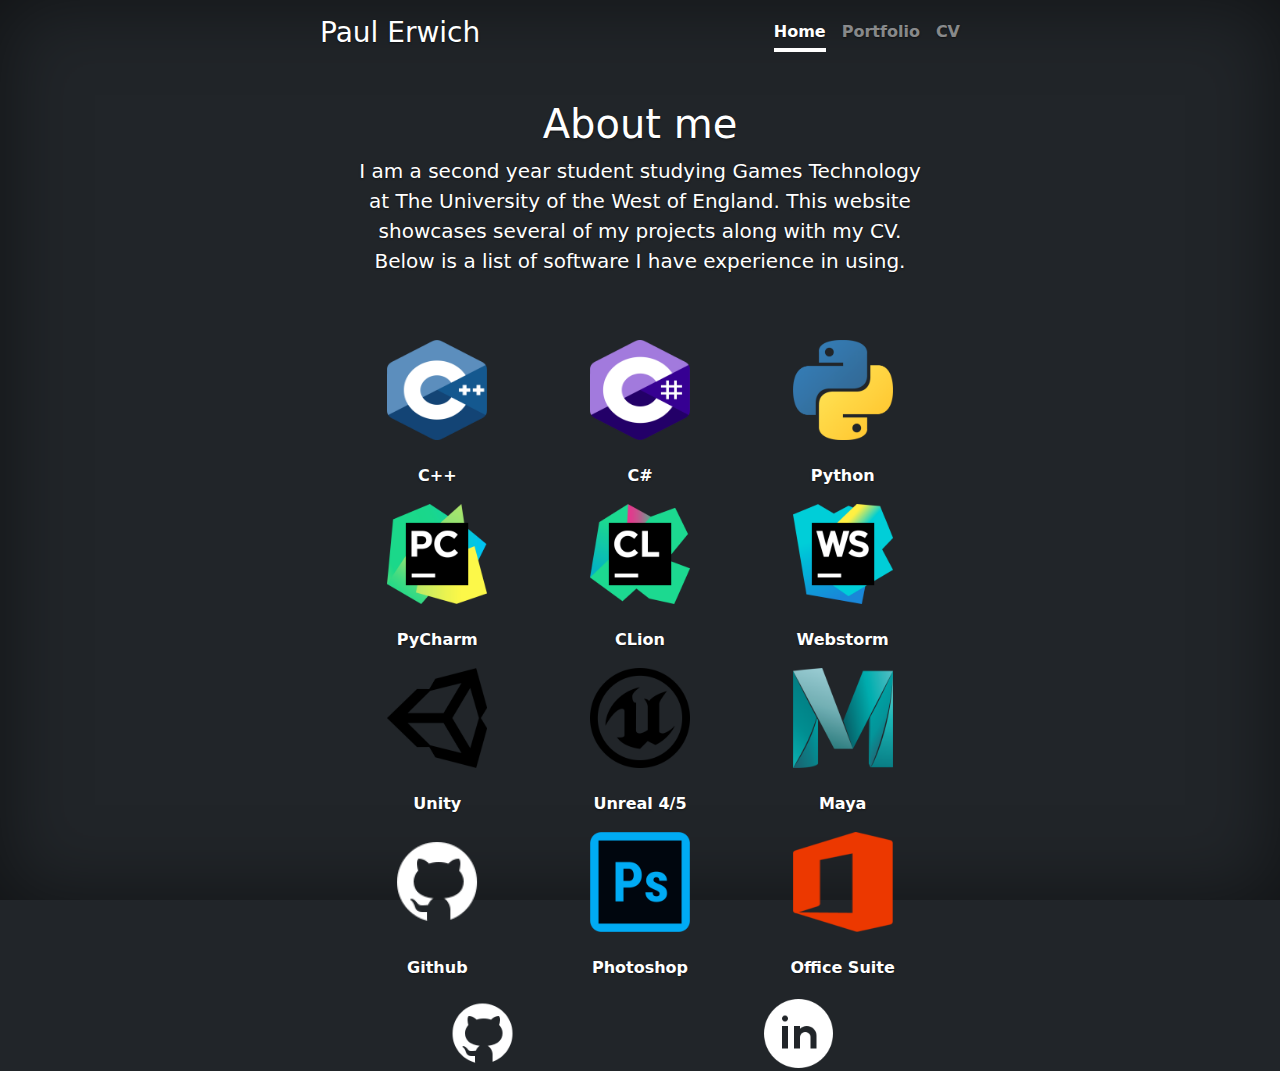
==== commit ea6eb49a: "Images/Videos to add and finish CV" ====
--- a/index.html
+++ b/index.html
@@ -88,18 +88,48 @@
   </header>
 
   <main class="px-3">
-    <h1>About me</h1>
-    <p class="lead">I am a second year student studying Games Technology at The University of the West
-    of England. This website showcases</p>
+    <section class="py-5 text-center container">
+      <h1>About me</h1>
+      <p class="lead">I am a second year student studying Games Technology at The University of the West
+        of England. This website showcases several of my projects along with my CV. Below is a list of software
+      I have experience in using.</p>
+    </section>
+
+    <div class="container">
+      <div class="row row-cols-1 row-cols-2 row-cols-3">
+        <div class="col"><img src="c-plusplus.png" width="100" height="100"><p><br><b>C++</b></p></div>
+        <div class="col"><img src="c-sharp-c.png" width="100" height="100"><p><br><b>C#</b></p></div>
+        <div class="col"><img src="python.png" width="100" height="100"><p><br><b>Python</b></p></div>
+
+        <div class="col"><img src="pycharm.png" width="100" height="100"><p><br><b>PyCharm</b></p></div>
+        <div class="col"><img src="clion.png" width="100" height="100"><p><br><b>CLion</b></p></div>
+        <div class="col"><img src="webstorm.png" width="100" height="100"><p><br><b>Webstorm</b></p></div>
+
+        <div class="col"><img src="unity-3d.png" width="100" height="100"><p><br><b>Unity</b></p></div>
+        <div class="col"><img src="unreal-engine.png" width="100" height="100"><p><br><b>Unreal 4/5</b></p></div>
+        <div class="col"><img src="file-type-maya.png" width="100" height="100"><p><br><b>Maya</b></p></div>
+
+        <div class="col"><img src="githubLogo.png" width="100" height="100"><p><br><b>Github</b></p></div>
+        <div class="col"><img src="adobe-photoshop.png" width="100" height="100"><p><br><b>Photoshop</b></p></div>
+        <div class="col"><img src="office-365-orange.png" width="100" height="100"><p><br><b>Office Suite</b></p></div>
+      </div>
+    </div>
   </main>
 
   <footer class="mt-auto text-white-50">
     <div class="container">
-      <p class="float-end mb-1">
-        <a href="#">Back to top</a>
-      </p>
-      <p class="mb-1">Album example is &copy; Bootstrap, but please download and customize it for yourself!</p>
-      <p class="mb-0">New to Bootstrap? <a href="/">Visit the homepage</a> or read our <a href="../getting-started/introduction/">getting started guide</a>.</p>
+      <div class="row row-cols-1 row-cols-sm-2 g-3">
+        <div class="col">
+          <a href="https://github.com/PaulErwich">
+            <img src="githubLogo.png" width="75" height="75">
+          </a>
+        </div>
+        <div class="col">
+          <a href="https://www.linkedin.com/in/paul-erwich-475789226/">
+            <img src="linkedinLogo.png" width="75" height="75">
+          </a>
+        </div>
+      </div>
     </div>
   </footer>
 </div>
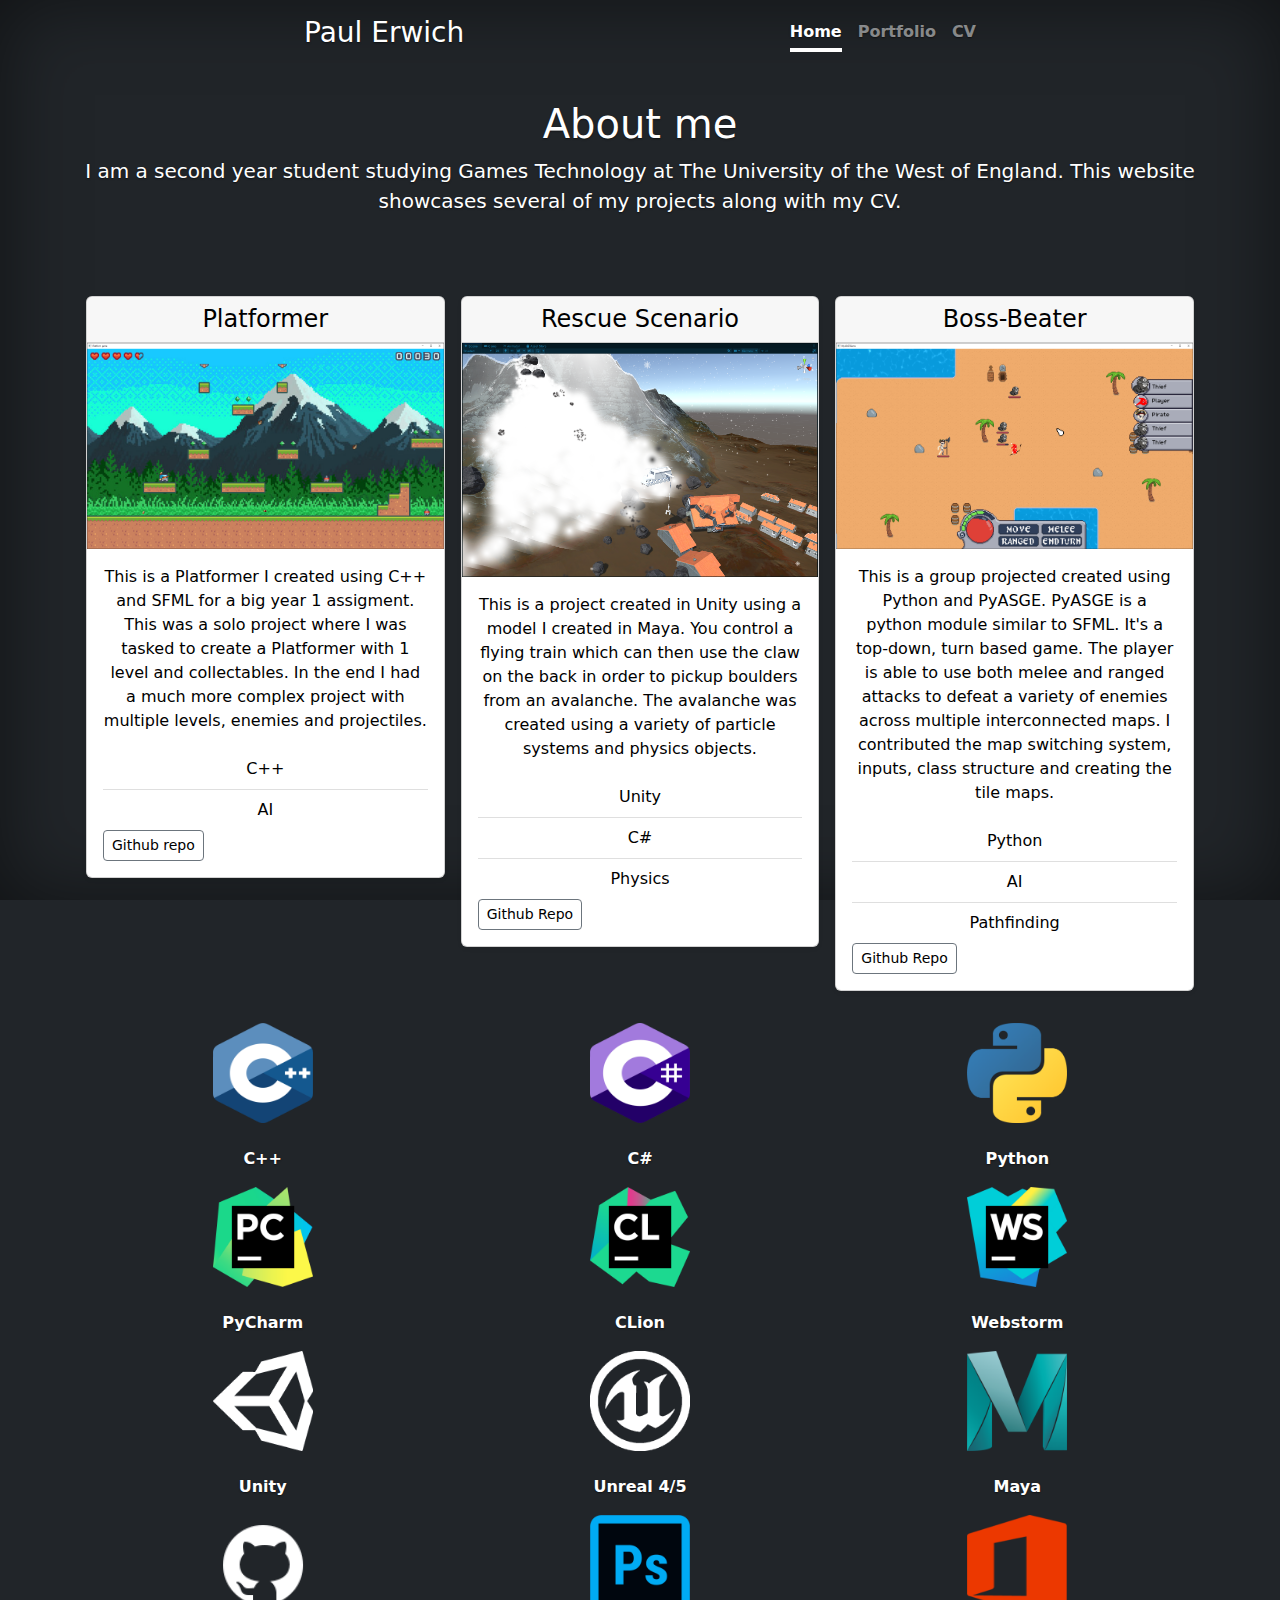
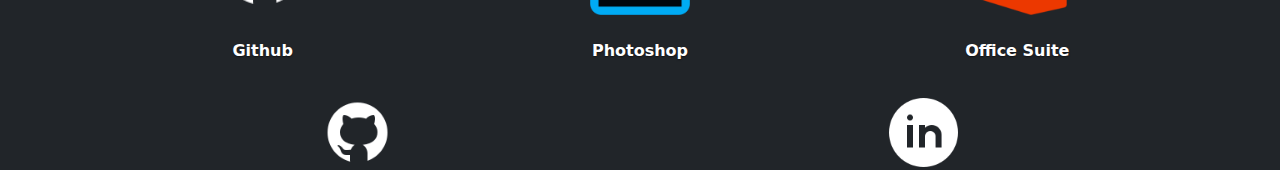
==== commit fb1c821a: "Added top projects to home page" ====
--- a/index.html
+++ b/index.html
@@ -6,9 +6,10 @@
     <meta name="description" content="">
     <meta name="author" content="Mark Otto, Jacob Thornton, and Bootstrap contributors">
     <meta name="generator" content="Hugo 0.104.2">
-    <title>Cover Template · Bootstrap v5.2</title>
+    <title>Paul Erwich - Home</title>
 
     <link rel="canonical" href="https://getbootstrap.com/docs/5.2/examples/cover/">
+    <link href="styles.css" rel="stylesheet">
 
     
 
@@ -75,9 +76,9 @@
   </head>
   <body class="d-flex h-100 text-center text-bg-dark">
     
-<div class="cover-container d-flex w-100 h-100 p-3 mx-auto flex-column">
-  <header class="mb-auto">
-    <div>
+<div class="d-flex w-100 h-100 p-3 flex-column">
+  <header class="mb-auto max centerAlign">
+    <div class=>
       <h3 class="float-md-start mb-0">Paul Erwich</h3>
       <nav class="nav nav-masthead justify-content-center float-md-end">
         <a class="nav-link fw-bold py-1 px-0 active" aria-current="page" href="index.html">Home</a>
@@ -87,31 +88,101 @@
     </div>
   </header>
 
-  <main class="px-3">
+  <main class="w-100">
     <section class="py-5 text-center container">
       <h1>About me</h1>
       <p class="lead">I am a second year student studying Games Technology at The University of the West
-        of England. This website showcases several of my projects along with my CV. Below is a list of software
-      I have experience in using.</p>
+        of England. This website showcases several of my projects along with my CV.</p>
     </section>
 
-    <div class="container">
+    <div class="container p-3">
+      <div class="row row-cols-1 row-cols-2 row-cols-3 g-3">
+        <div class="col">
+          <div class="card shadow-sm test">
+            <h4 class="card-header">Platformer</h4>
+            <img src="Images/Platformer.PNG">
+            <div class="card-body">
+              <p class="card-text">This is a Platformer I created using C++ and SFML for a big year 1 assigment. This was a solo project where
+                I was tasked to create a Platformer with 1 level and collectables. In the end I had a much more complex project with
+                multiple levels, enemies and projectiles.</p>
+              <ul class="list-group list-group-flush">
+                <li class="list-group-item">C++</li>
+                <li class="list-group-item">AI</li>
+              </ul>
+              <div class="d-flex justify-content-between align-items-center">
+                <div class="btn-group">
+                  <button type="button" onclick="window.open('https://github.com/PaulErwich/SFMLPlatformer')"
+                          class="btn btn-sm btn-outline-secondary">Github repo</button>
+                  <!--<button type="button" class="btn btn-sm btn-outline-secondary"></button>-->
+                </div>
+              </div>
+            </div>
+          </div>
+        </div>
+        <div class="col">
+          <div class="card shadow-sm test">
+            <h4 class="card-header">Rescue Scenario</h4>
+            <img src="Images/UnityRescue.PNG">
+            <div class="card-body">
+              <p class="card-text">This is a project created in Unity using a model I created in Maya. You control a flying train which can then
+                use the claw on the back in order to pickup boulders from an avalanche. The avalanche was created using a variety of particle systems
+                and physics objects.</p>
+              <ul class="list-group list-group-flush">
+                <li class="list-group-item">Unity</li>
+                <li class="list-group-item">C#</li>
+                <li class="list-group-item">Physics</li>
+              </ul>
+              <div class="d-flex justify-content-between align-items-center">
+                <div class="btn-group">
+                  <button type="button" onclick="window.open('https://github.com/PaulErwich/3d_env_game')"
+                          class="btn btn-sm btn-outline-secondary">Github Repo</button>
+                </div>
+              </div>
+            </div>
+          </div>
+        </div>
+        <div class="col">
+          <div class="card shadow-sm test">
+            <h4 class="card-header">Boss-Beater</h4>
+            <img src="Images/BossBeater.PNG">
+            <div class="card-body">
+              <p class="card-text">This is a group projected created using Python and PyASGE. PyASGE is a python module similar to SFML. It's a top-down,
+                turn based game. The player is able to use both melee and ranged attacks to defeat a variety of enemies across multiple interconnected maps.
+                I contributed the map switching system, inputs, class structure and creating the tile maps.</p>
+              <ul class="list-group list-group-flush">
+                <li class="list-group-item">Python</li>
+                <li class="list-group-item">AI</li>
+                <li class="list-group-item">Pathfinding</li>
+              </ul>
+              <div class="d-flex justify-content-between align-items-center">
+                <div class="btn-group">
+                  <button type="button" onclick="window.open('https://github.com/LuryannC/Boss_Beater')"
+                          class="btn btn-sm btn-outline-secondary">Github Repo</button>
+                </div>
+              </div>
+            </div>
+          </div>
+        </div>
+      </div>
+    </div>
+
+    <div class="container p-3">
       <div class="row row-cols-1 row-cols-2 row-cols-3">
-        <div class="col"><img src="c-plusplus.png" width="100" height="100"><p><br><b>C++</b></p></div>
-        <div class="col"><img src="c-sharp-c.png" width="100" height="100"><p><br><b>C#</b></p></div>
-        <div class="col"><img src="python.png" width="100" height="100"><p><br><b>Python</b></p></div>
-
-        <div class="col"><img src="pycharm.png" width="100" height="100"><p><br><b>PyCharm</b></p></div>
-        <div class="col"><img src="clion.png" width="100" height="100"><p><br><b>CLion</b></p></div>
-        <div class="col"><img src="webstorm.png" width="100" height="100"><p><br><b>Webstorm</b></p></div>
-
-        <div class="col"><img src="unity-3d.png" width="100" height="100"><p><br><b>Unity</b></p></div>
-        <div class="col"><img src="unreal-engine.png" width="100" height="100"><p><br><b>Unreal 4/5</b></p></div>
-        <div class="col"><img src="file-type-maya.png" width="100" height="100"><p><br><b>Maya</b></p></div>
-
-        <div class="col"><img src="githubLogo.png" width="100" height="100"><p><br><b>Github</b></p></div>
-        <div class="col"><img src="adobe-photoshop.png" width="100" height="100"><p><br><b>Photoshop</b></p></div>
-        <div class="col"><img src="office-365-orange.png" width="100" height="100"><p><br><b>Office Suite</b></p></div>
+        <div class="col"><img src="Images/c-plusplus.png" width="100" height="100"><p><br><b>C++</b></p></div>
+        <div class="col"><img src="Images/c-sharp-c.png" width="100" height="100"><p><br><b>C#</b></p></div>
+        <div class="col"><img src="Images/python.png" width="100" height="100"><p><br><b>Python</b></p></div>
+
+        <div class="col"><img src="Images/pycharm.png" width="100" height="100"><p><br><b>PyCharm</b></p></div>
+        <div class="col"><img src="Images/clion.png" width="100" height="100"><p><br><b>CLion</b></p></div>
+        <div class="col"><img src="Images/webstorm.png" width="100" height="100"><p><br><b>Webstorm</b></p></div>
+
+        <div class="col"><img src="Images/unity-3d.png" width="100" height="100"><p><br><b>Unity</b></p></div>
+        <div class="col"><img src="Images/unreal-engine.png" width="100" height="100"><p><br><b>Unreal 4/5</b></p></div>
+        <div class="col"><img src="Images/file-type-maya.png" width="100" height="100"><p><br><b>Maya</b></p></div>
+
+        <div class="col"><img src="Images/githubLogo.png" width="100" height="100"><p><br><b>Github</b></p></div>
+        <div class="col"><img src="Images/adobe-photoshop.png" width="100" height="100"><p><br><b>Photoshop</b></p></div>
+        <div class="col"><img src="Images/office-365-orange.png" width="100" height="100"><p><br><b>Office Suite</b></p></div>
       </div>
     </div>
   </main>
@@ -121,12 +192,12 @@
       <div class="row row-cols-1 row-cols-sm-2 g-3">
         <div class="col">
           <a href="https://github.com/PaulErwich">
-            <img src="githubLogo.png" width="75" height="75">
+            <img src="Images/githubLogo.png" width="75" height="75">
           </a>
         </div>
         <div class="col">
           <a href="https://www.linkedin.com/in/paul-erwich-475789226/">
-            <img src="linkedinLogo.png" width="75" height="75">
+            <img src="Images/linkedinLogo.png" width="75" height="75">
           </a>
         </div>
       </div>
--- a/styles.css
+++ b/styles.css
@@ -0,0 +1,170 @@
+body
+{
+
+}
+
+a { color: #0d1f22; }
+
+.centerAlign
+{
+    margin: auto;
+    align-content: center;
+}
+
+.max
+{
+    min-width: 42em;
+}
+
+.marginNone
+{
+    margin: 0;
+    font-family: 'Space Mono', monospace;
+    background-color: royalblue;
+}
+
+.test
+{
+    -webkit-text-fill-color: black;
+    text-shadow: none;
+}
+
+.iconMargin
+{
+    margin-top: 10px;
+}
+
+.coverMargin
+{
+    margin-left: 20%;
+    margin-right: 20%
+}
+
+li
+{
+    display: list-item;
+    list-style-type: circle;
+}
+
+.listStyle
+{
+    display: list-item;
+    list-style-type: circle;
+}
+
+.pageContainer{
+    width: 100%;
+    height: 100%;
+}
+
+.innerContainer{
+    margin-left: 10%;
+    margin-right: 10%;
+}
+
+.pageTitle{
+    width: 100%;
+    height: 10%;
+    display: flex;
+    justify-content: left;
+}
+
+.titleContainer{
+    width: 40%;
+    height: 10%;
+    display: flex;
+    justify-content: center;
+    align-items: center;
+    /*border-style: solid;
+    border-width: 10px;
+    border-color: white;*/
+    color: #0d1f22;
+    margin: 1%;
+}
+
+.navigationPane{
+    width: 60%;
+    height: 15%;
+    display: flex;
+    justify-content: space-around;
+    align-items: center;
+    margin-left: 1%;
+}
+
+.navigationBox{
+    width: 30%;
+    height: 80%;
+    background-color: #d90429;
+    border: solid 5px #0d1f22;
+    display: flex;
+    justify-content: center;
+    align-items: center;
+    transition: transform .1s;
+}
+
+.navigationBox:hover {
+    transform: scale(1.05);
+}
+
+.highlightProjects{
+    width: 100%;
+    height: 55%;
+    display: flex;
+    flex-wrap: wrap;
+    background-color: #515a47;
+    margin: 1%;
+}
+
+.project{
+    align-items: center;
+    width: 40%;
+    height: 40%;
+    fill: #d90429;
+    background-color: blue;
+    margin: 5%;
+}
+
+table{
+    width: 100%;
+    height: 100%;
+    margin: 5%;
+}
+
+td{
+    width: 40%;
+    height: 40%;
+    margin: 5%;
+}
+
+.pageFooter{
+    width: 100%;
+    height: 10%;
+    background-color: #08415c;
+    position: fixed;
+    bottom: 0;
+    display: flex;
+    align-items: center;
+}
+
+.footerContent{
+    color: #01796f;
+    display: flex;
+}
+
+.footerStyle{
+    margin-left: 30px;
+}
+
+.logo{
+    background-size: contain;
+    width: 100px;
+    height: 80px;
+    background-repeat: no-repeat;
+    position: fixed;
+    right: 0;
+    bottom: 0;
+}
+
+.para{
+    width: 100%;
+}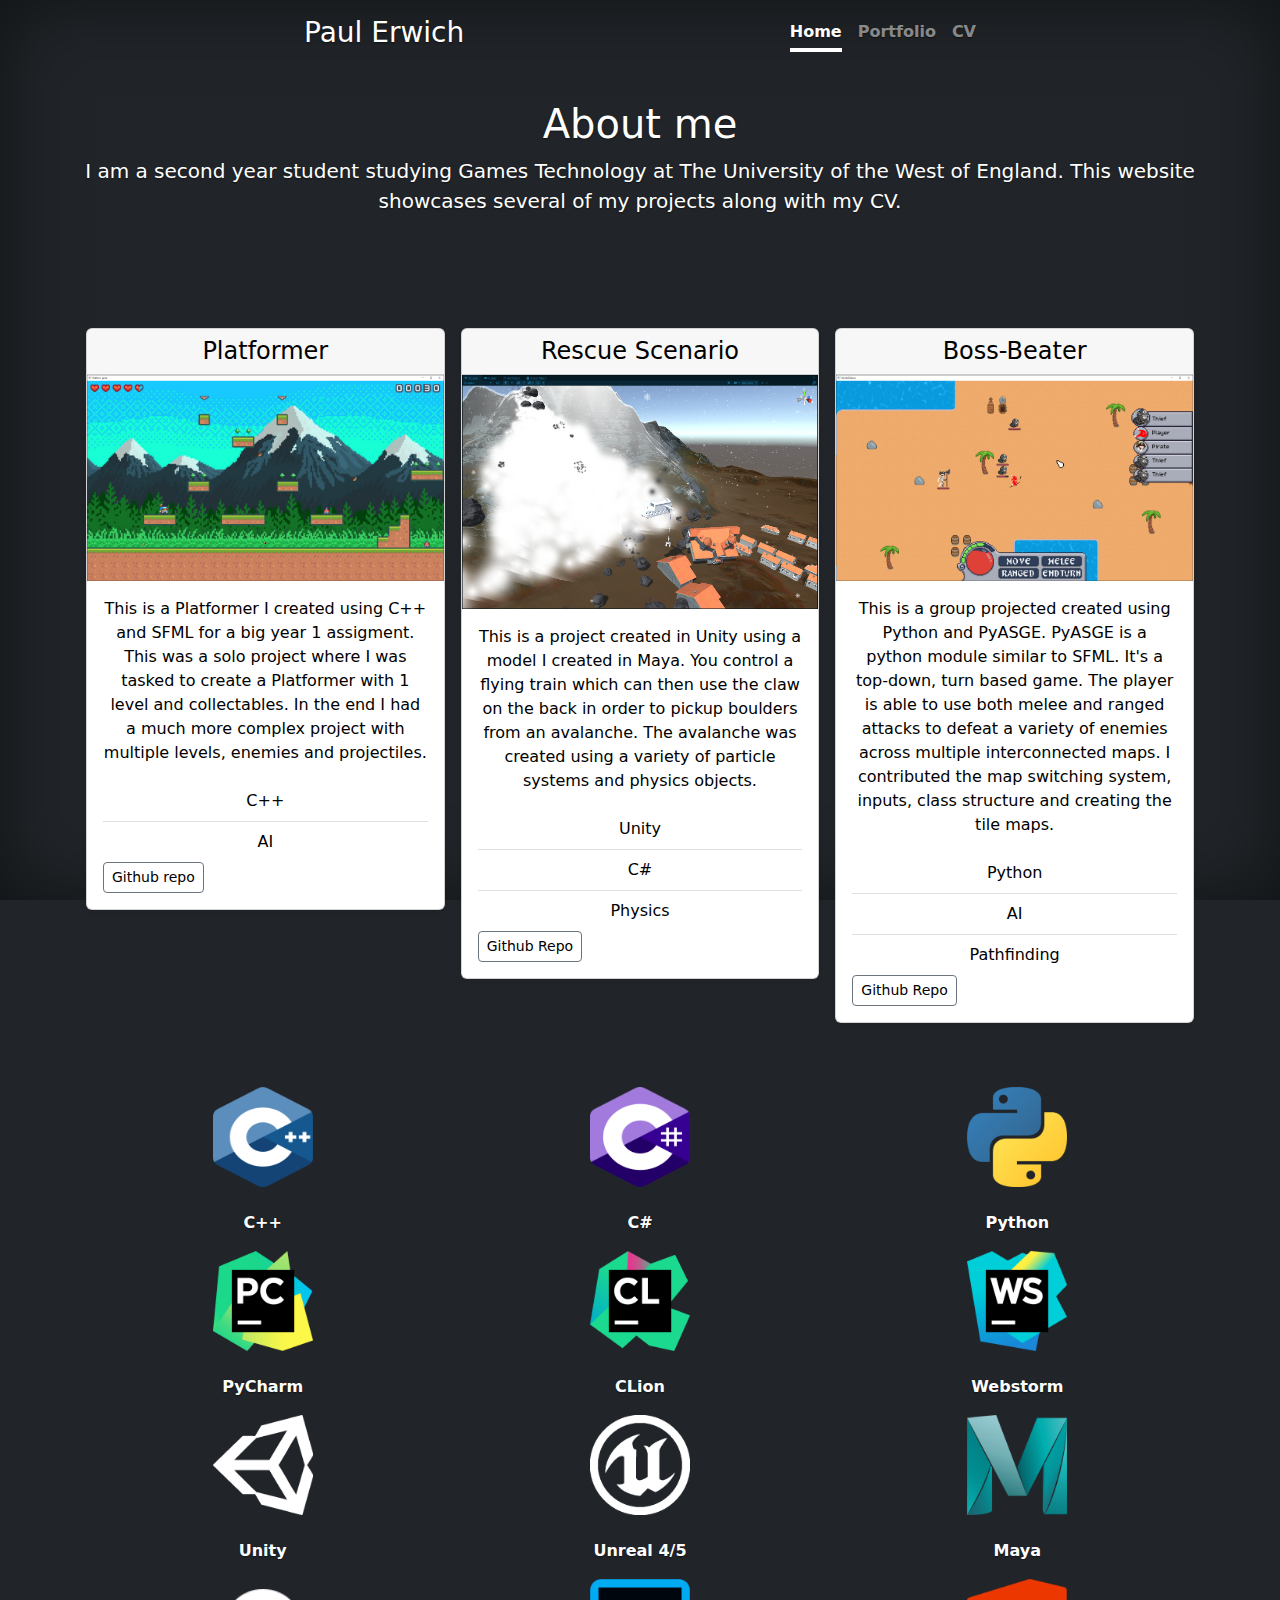
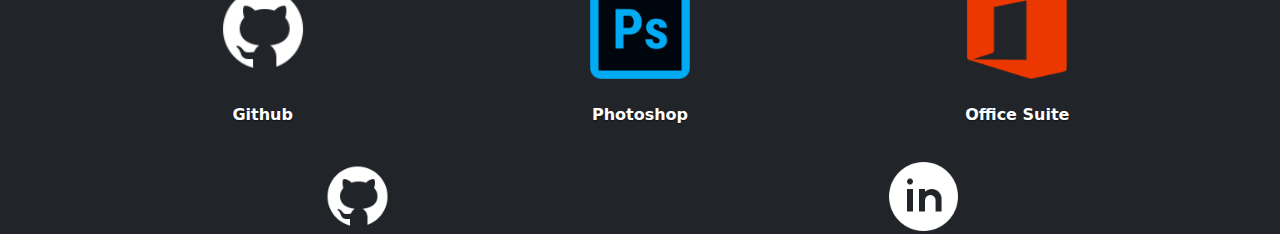
==== commit 2aa7562b: "fixed part of mobile view" ====
--- a/index.html
+++ b/index.html
@@ -95,8 +95,8 @@
         of England. This website showcases several of my projects along with my CV.</p>
     </section>
 
-    <div class="container p-3">
-      <div class="row row-cols-1 row-cols-2 row-cols-3 g-3">
+    <div class="container p-3 py-5">
+      <div class="row row-cols-1 row-cols-sm-2 row-cols-md-3 g-3">
         <div class="col">
           <div class="card shadow-sm test">
             <h4 class="card-header">Platformer</h4>
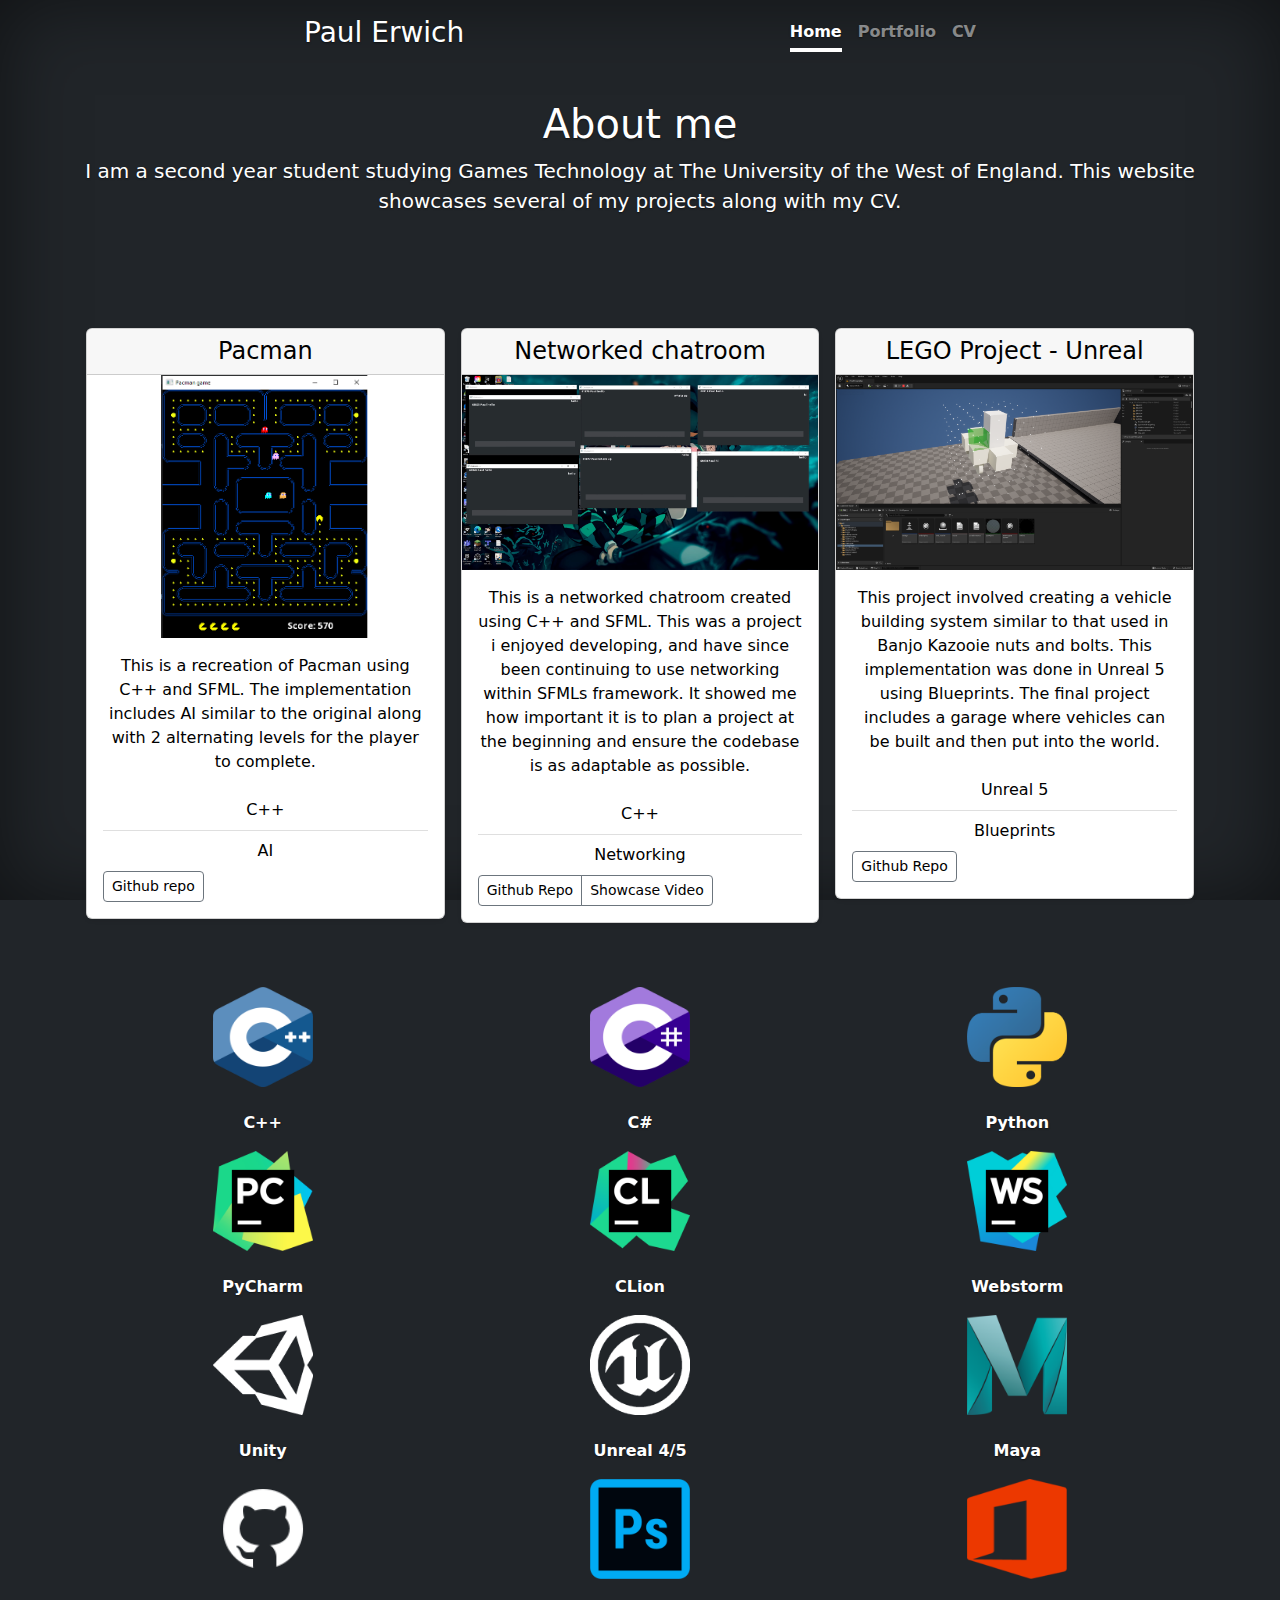
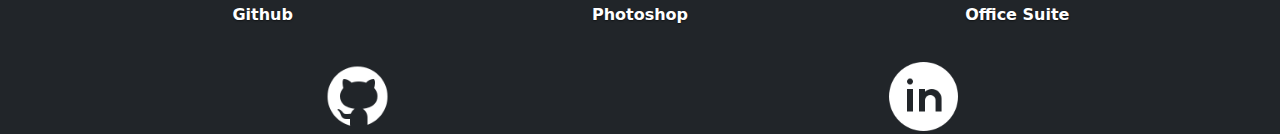
==== commit 8727050b: "Added recent projects" ====
--- a/index.html
+++ b/index.html
@@ -99,20 +99,20 @@
       <div class="row row-cols-1 row-cols-sm-2 row-cols-md-3 g-3">
         <div class="col">
           <div class="card shadow-sm test">
-            <h4 class="card-header">Platformer</h4>
-            <img src="Images/Platformer.PNG">
+            <h4 class="card-header">Pacman</h4>
+            <img src="Images/Pacman.PNG">
             <div class="card-body">
-              <p class="card-text">This is a Platformer I created using C++ and SFML for a big year 1 assigment. This was a solo project where
-                I was tasked to create a Platformer with 1 level and collectables. In the end I had a much more complex project with
-                multiple levels, enemies and projectiles.</p>
+              <p class="card-text">This is a recreation of Pacman using C++ and SFML. The implementation includes AI similar to the original
+                along with 2 alternating levels for the player to complete.</p>
               <ul class="list-group list-group-flush">
                 <li class="list-group-item">C++</li>
                 <li class="list-group-item">AI</li>
               </ul>
               <div class="d-flex justify-content-between align-items-center">
                 <div class="btn-group">
-                  <button type="button" onclick="window.open('https://github.com/PaulErwich/SFMLPlatformer')"
+                  <button type="button" onclick="window.open('https://github.com/PaulErwich/SFMLPacman')"
                           class="btn btn-sm btn-outline-secondary">Github repo</button>
+
                   <!--<button type="button" class="btn btn-sm btn-outline-secondary"></button>-->
                 </div>
               </div>
@@ -121,48 +121,48 @@
         </div>
         <div class="col">
           <div class="card shadow-sm test">
-            <h4 class="card-header">Rescue Scenario</h4>
-            <img src="Images/UnityRescue.PNG">
+            <h4 class="card-header">Networked chatroom</h4>
+            <img src="Images/chatroom.PNG">
             <div class="card-body">
-              <p class="card-text">This is a project created in Unity using a model I created in Maya. You control a flying train which can then
-                use the claw on the back in order to pickup boulders from an avalanche. The avalanche was created using a variety of particle systems
-                and physics objects.</p>
+              <p class="card-text">This is a networked chatroom created using C++ and SFML. This was a project i enjoyed developing, and have since
+                been continuing to use networking within SFMLs framework. It showed me how important it is to plan a project at the beginning
+                and ensure the codebase is as adaptable as possible.</p>
               <ul class="list-group list-group-flush">
-                <li class="list-group-item">Unity</li>
-                <li class="list-group-item">C#</li>
-                <li class="list-group-item">Physics</li>
+                <li class="list-group-item">C++</li>
+                <li class="list-group-item">Networking</li>
               </ul>
               <div class="d-flex justify-content-between align-items-center">
                 <div class="btn-group">
-                  <button type="button" onclick="window.open('https://github.com/PaulErwich/3d_env_game')"
+                  <button type="button" onclick="window.open('https://github.com/PaulErwich/SFMLChatroom')"
+                          class="btn btn-sm btn-outline-secondary">Github Repo</button>
+                  <button type="button" onclick="window.open('https://youtu.be/YwkekggEUtk')"
+                          class="btn btn-sm btn-outline-secondary">Showcase Video</button>
+                </div>
+              </div>
+            </div>
+          </div>
+        </div>
+        <div class="col">
+          <div class="card shadow-sm test">
+            <h4 class="card-header">LEGO Project - Unreal</h4>
+            <img src="Images/LegoUnreal.PNG">
+            <div class="card-body">
+              <p class="card-text">This project involved creating a vehicle building system similar to that used in Banjo Kazooie
+                nuts and bolts. This implementation was done in Unreal 5 using Blueprints. The final project includes a garage where vehicles
+                can be built and then put into the world.</p>
+              <ul class="list-group list-group-flush">
+                <li class="list-group-item">Unreal 5</li>
+                <li class="list-group-item">Blueprints</li>
+              </ul>
+              <div class="d-flex justify-content-between align-items-center">
+                <div class="btn-group">
+                  <button type="button" onclick="window.open('https://github.com/PaulErwich/LegoProjectUnreal')"
                           class="btn btn-sm btn-outline-secondary">Github Repo</button>
                 </div>
               </div>
             </div>
           </div>
         </div>
-        <div class="col">
-          <div class="card shadow-sm test">
-            <h4 class="card-header">Boss-Beater</h4>
-            <img src="Images/BossBeater.PNG">
-            <div class="card-body">
-              <p class="card-text">This is a group projected created using Python and PyASGE. PyASGE is a python module similar to SFML. It's a top-down,
-                turn based game. The player is able to use both melee and ranged attacks to defeat a variety of enemies across multiple interconnected maps.
-                I contributed the map switching system, inputs, class structure and creating the tile maps.</p>
-              <ul class="list-group list-group-flush">
-                <li class="list-group-item">Python</li>
-                <li class="list-group-item">AI</li>
-                <li class="list-group-item">Pathfinding</li>
-              </ul>
-              <div class="d-flex justify-content-between align-items-center">
-                <div class="btn-group">
-                  <button type="button" onclick="window.open('https://github.com/LuryannC/Boss_Beater')"
-                          class="btn btn-sm btn-outline-secondary">Github Repo</button>
-                </div>
-              </div>
-            </div>
-          </div>
-        </div>
       </div>
     </div>
 
